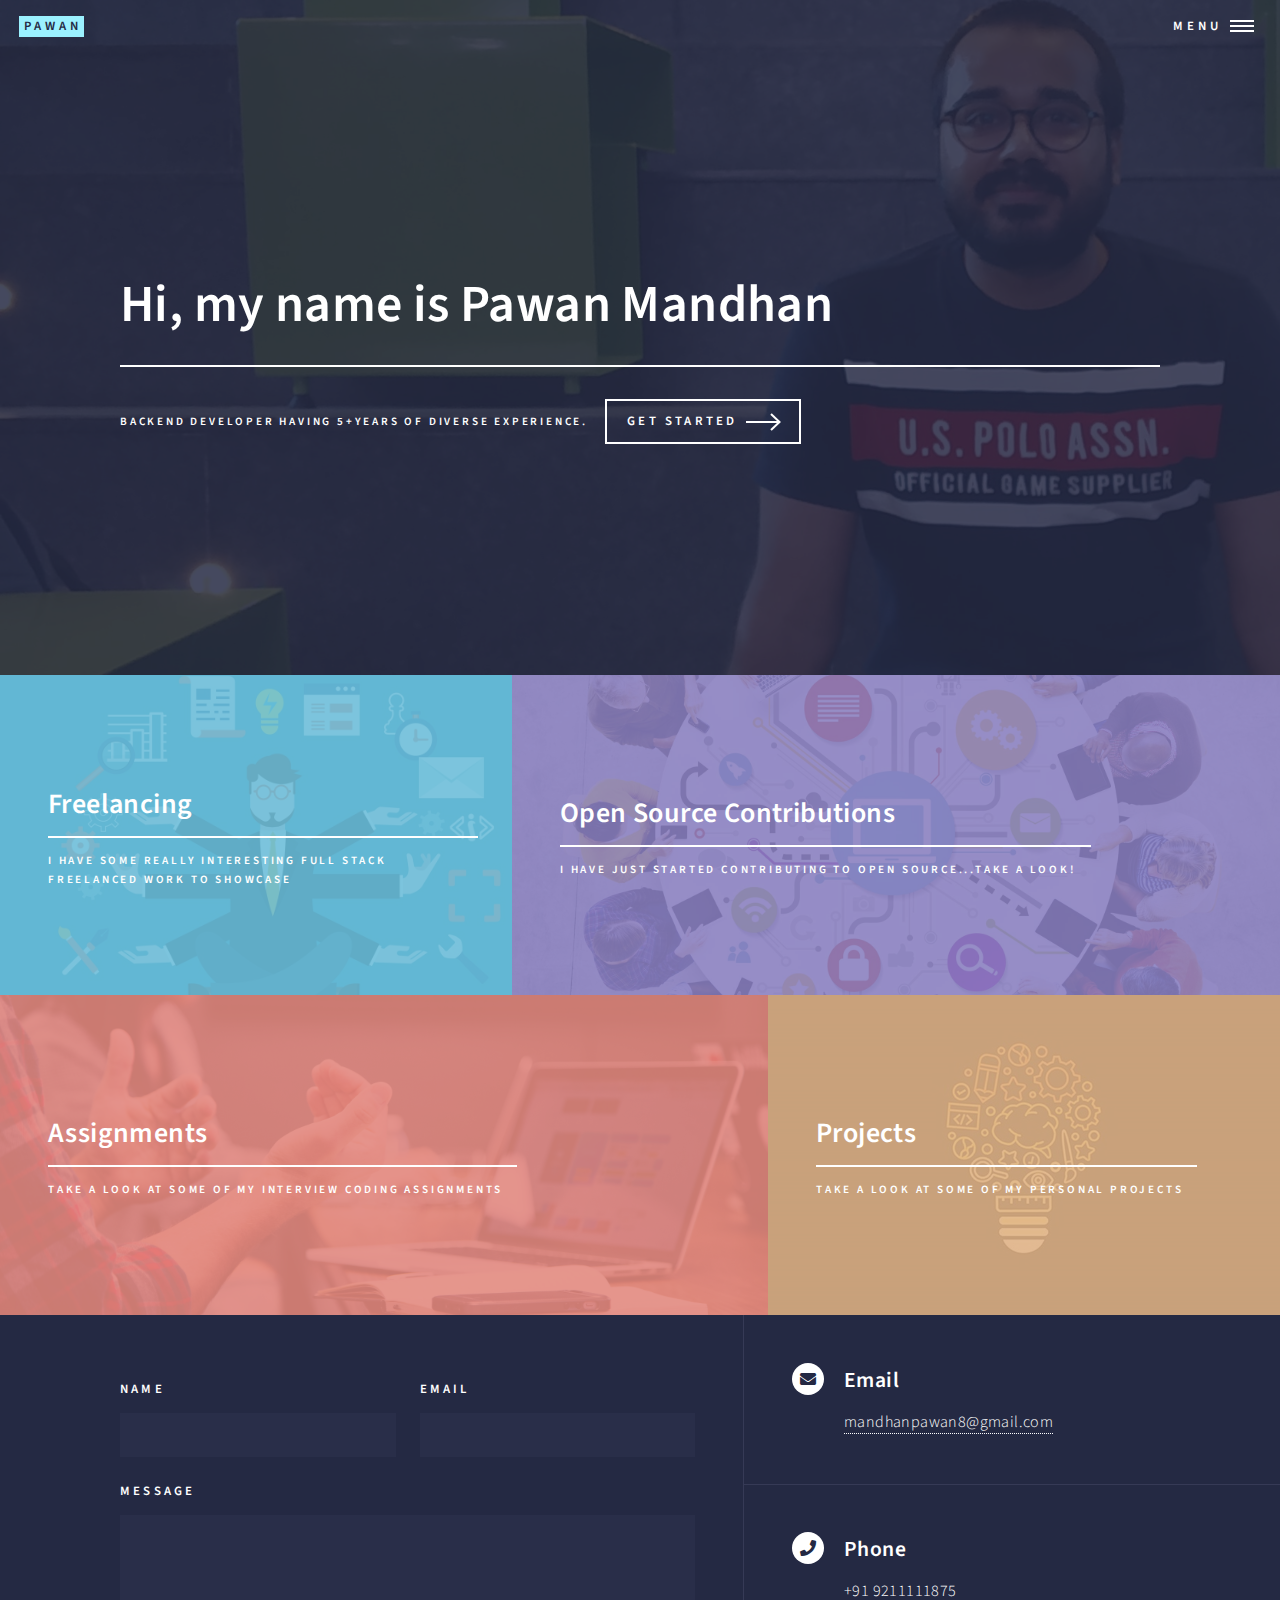
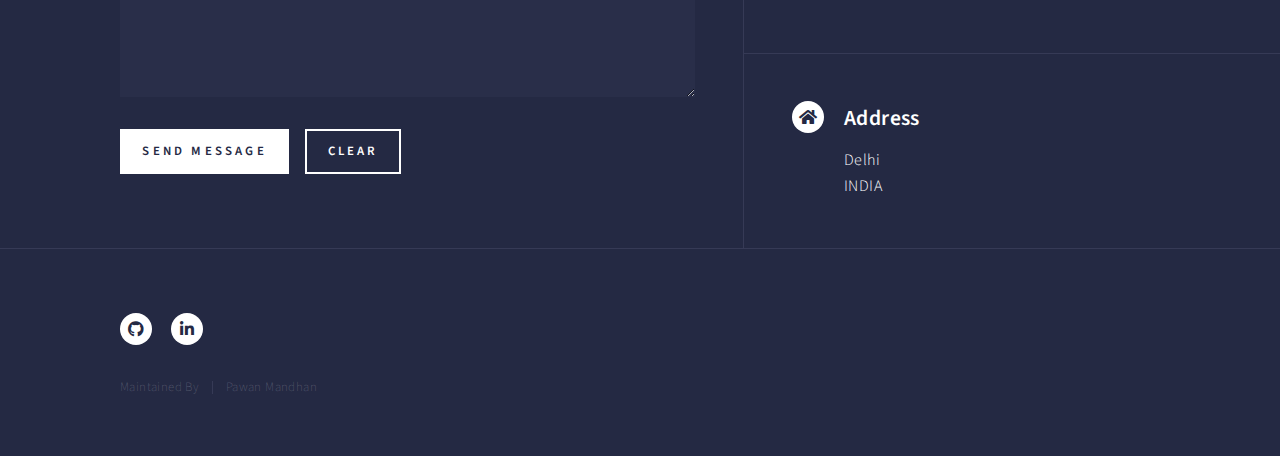
==== index.html @ ed35acb6 "first commit" ====
<!DOCTYPE HTML>
<!--
	Forty by HTML5 UP
	html5up.net | @ajlkn
	Free for personal and commercial use under the CCA 3.0 license (html5up.net/license)
-->
<html>
	<head>
		<title>Pawan Mandhan</title>
		<meta charset="utf-8" />
		<meta name="viewport" content="width=device-width, initial-scale=1, user-scalable=no" />
		<link rel="stylesheet" href="assets/css/main.css" />
		<noscript><link rel="stylesheet" href="assets/css/noscript.css" /></noscript>
	</head>
	<body class="is-preload">

		<!-- Wrapper -->
			<div id="wrapper">

				<!-- Header -->
					<header id="header" class="alt">
						<a href="index.html" class="logo"><strong>Pawan</strong>
						
						<nav>
							<a href="#menu">Menu</a>
						</nav>
					</header>

				<!-- Menu -->
					<nav id="menu">
						<ul class="links">
							<li><a href="index.html">Home</a></li>
							<li><a href="landing.html">Landing</a></li>
							<li><a href="generic.html">Generic</a></li>
							<li><a href="elements.html">Elements</a></li>
						</ul>
					</nav>

				<!-- Banner -->
					<section id="banner" class="major">
						<div class="inner">
							<header class="major">
								<h1>Hi, my name is Pawan Mandhan</h1>
							</header>
							<div class="content">
								<p>Backend developer having 5+years of diverse experience.</p>
								<ul class="actions">
									<li><a href="#one" class="button next scrolly">Get Started</a></li>
								</ul>
							</div>
						</div>
					</section>

				<!-- Main -->
					<div id="main">

						<!-- One -->
							<section id="one" class="tiles">
								<article>
									<span class="image">
										<img src="images/pic01.jpg" alt="" />
									</span>
									<header class="major">
										<h3><a href="freelancing.html" class="link">Freelancing</a></h3>
										<p>I have some really interesting full stack Freelanced work to showcase</p>
									</header>
								</article>
								<article>
									<span class="image">
										<img src="images/pic05.jpg" alt="" />
									</span>
									<header class="major">
										<h3><a href="contributions.html" class="link">Open Source Contributions</a></h3>
										<p>I have just started contributing to open source...Take a look!</p>
									</header>
								</article>
								<article>
									<span class="image">
										<img src="images/pic03.jpg" alt="" />
									</span>
									<header class="major">
										<h3><a href="landing.html" class="link">Assignments</a></h3>
										<p>Take a look at some of my interview coding assignments</p>
									</header>
								</article>
								<article>
									<span class="image">
										<img src="images/pic04.jpg" alt="" />
									</span>
									<header class="major">
										<h3><a href="landing.html" class="link">Projects</a></h3>
										<p>Take a look at some of my personal projects</p>
									</header>
								</article>
								
							</section>
					</div>

				<!-- Contact -->
					<section id="contact">
						<div class="inner">
							<section>
								<form method="post" action="#">
									<div class="fields">
										<div class="field half">
											<label for="name">Name</label>
											<input type="text" name="name" id="name" />
										</div>
										<div class="field half">
											<label for="email">Email</label>
											<input type="text" name="email" id="email" />
										</div>
										<div class="field">
											<label for="message">Message</label>
											<textarea name="message" id="message" rows="6"></textarea>
										</div>
									</div>
									<ul class="actions">
										<li><input type="submit" value="Send Message" class="primary" /></li>
										<li><input type="reset" value="Clear" /></li>
									</ul>
								</form>
							</section>
							<section class="split">
								<section>
									<div class="contact-method">
										<span class="icon solid alt fa-envelope"></span>
										<h3>Email</h3>
										<a href="#">mandhanpawan8@gmail.com</a>
									</div>
								</section>
								<section>
									<div class="contact-method">
										<span class="icon solid alt fa-phone"></span>
										<h3>Phone</h3>
										<span>+91 9211111875</span>
									</div>
								</section>
								<section>
									<div class="contact-method">
										<span class="icon solid alt fa-home"></span>
										<h3>Address</h3>
										<span>Delhi<br />
										INDIA</span>
									</div>
								</section>
							</section>
						</div>
					</section>

				<!-- Footer -->
					<footer id="footer">
						<div class="inner">
							<ul class="icons">
								<li><a href="https://github.com/pawanmandhan" class="icon brands alt fa-github"><span class="label">GitHub</span></a></li>
								<li><a href="https://www.linkedin.com/in/mandhanpawan7/" class="icon brands alt fa-linkedin-in"><span class="label">LinkedIn</span></a></li>
							</ul>
							<ul class="copyright">
								<li>Maintained By</li><li> Pawan Mandhan</li>
							</ul>
						</div>
					</footer>

			</div>

		<!-- Scripts -->
			<script src="assets/js/jquery.min.js"></script>
			<script src="assets/js/jquery.scrolly.min.js"></script>
			<script src="assets/js/jquery.scrollex.min.js"></script>
			<script src="assets/js/browser.min.js"></script>
			<script src="assets/js/breakpoints.min.js"></script>
			<script src="assets/js/util.js"></script>
			<script src="assets/js/main.js"></script>

	</body>
</html>
---- assets/css/main.css ----
@import url(fontawesome-all.min.css);
@import url("https://fonts.googleapis.com/css?family=Source+Sans+Pro:300,300italic,600,600italic");

/*
	Forty by HTML5 UP
	html5up.net | @ajlkn
	Free for personal and commercial use under the CCA 3.0 license (html5up.net/license)
*/

html, body, div, span, applet, object,
iframe, h1, h2, h3, h4, h5, h6, p, blockquote,
pre, a, abbr, acronym, address, big, cite,
code, del, dfn, em, img, ins, kbd, q, s, samp,
small, strike, strong, sub, sup, tt, var, b,
u, i, center, dl, dt, dd, ol, ul, li, fieldset,
form, label, legend, table, caption, tbody,
tfoot, thead, tr, th, td, article, aside,
canvas, details, embed, figure, figcaption,
footer, header, hgroup, menu, nav, output, ruby,
section, summary, time, mark, audio, video {
	margin: 0;
	padding: 0;
	border: 0;
	font-size: 100%;
	font: inherit;
	vertical-align: baseline;}

article, aside, details, figcaption, figure,
footer, header, hgroup, menu, nav, section {
	display: block;}

body {
	line-height: 1;
}

ol, ul {
	list-style: none;
}

blockquote, q {
	quotes: none;
}

	blockquote:before, blockquote:after, q:before, q:after {
		content: '';
		content: none;
	}

table {
	border-collapse: collapse;
	border-spacing: 0;
}

body {
	-webkit-text-size-adjust: none;
}

mark {
	background-color: transparent;
	color: inherit;
}

input::-moz-focus-inner {
	border: 0;
	padding: 0;
}

input, select, textarea {
	-moz-appearance: none;
	-webkit-appearance: none;
	-ms-appearance: none;
	appearance: none;
}

/* Basic */

	@-ms-viewport {
		width: device-width;
	}

	body {
		-ms-overflow-style: scrollbar;
	}

	@media screen and (max-width: 480px) {

		html, body {
			min-width: 320px;
		}

	}

	html {
		box-sizing: border-box;
	}

	*, *:before, *:after {
		box-sizing: inherit;
	}

	body {
		background: #242943;
	}

		body.is-preload *, body.is-preload *:before, body.is-preload *:after {
			-moz-animation: none !important;
			-webkit-animation: none !important;
			-ms-animation: none !important;
			animation: none !important;
			-moz-transition: none !important;
			-webkit-transition: none !important;
			-ms-transition: none !important;
			transition: none !important;
		}

/* Type */

	body, input, select, textarea {
		color: #ffffff;
		font-family: "Source Sans Pro", Helvetica, sans-serif;
		font-size: 17pt;
		font-weight: 300;
		letter-spacing: 0.025em;
		line-height: 1.65;
	}

		@media screen and (max-width: 1680px) {

			body, input, select, textarea {
				font-size: 14pt;
			}

		}

		@media screen and (max-width: 1280px) {

			body, input, select, textarea {
				font-size: 12pt;
			}

		}

		@media screen and (max-width: 360px) {

			body, input, select, textarea {
				font-size: 11pt;
			}

		}

	a {
		-moz-transition: color 0.2s ease-in-out, border-bottom-color 0.2s ease-in-out;
		-webkit-transition: color 0.2s ease-in-out, border-bottom-color 0.2s ease-in-out;
		-ms-transition: color 0.2s ease-in-out, border-bottom-color 0.2s ease-in-out;
		transition: color 0.2s ease-in-out, border-bottom-color 0.2s ease-in-out;
		border-bottom: dotted 1px;
		color: inherit;
		text-decoration: none;
	}

		a:hover {
			border-bottom-color: transparent;
			color: #9bf1ff !important;
		}

		a:active {
			color: #53e3fb !important;
		}

	strong, b {
		color: #ffffff;
		font-weight: 600;
	}

	em, i {
		font-style: italic;
	}

	p {
		margin: 0 0 2em 0;
	}

	h1, h2, h3, h4, h5, h6 {
		color: #ffffff;
		font-weight: 600;
		line-height: 1.65;
		margin: 0 0 1em 0;
	}

		h1 a, h2 a, h3 a, h4 a, h5 a, h6 a {
			color: inherit;
			border-bottom: 0;
		}

	h1 {
		font-size: 2.5em;
	}

	h2 {
		font-size: 1.75em;
	}

	h3 {
		font-size: 1.35em;
	}

	h4 {
		font-size: 1.1em;
	}

	h5 {
		font-size: 0.9em;
	}

	h6 {
		font-size: 0.7em;
	}

	@media screen and (max-width: 736px) {

		h1 {
			font-size: 2em;
		}

		h2 {
			font-size: 1.5em;
		}

		h3 {
			font-size: 1.25em;
		}

	}

	sub {
		font-size: 0.8em;
		position: relative;
		top: 0.5em;
	}

	sup {
		font-size: 0.8em;
		position: relative;
		top: -0.5em;
	}

	blockquote {
		border-left: solid 4px rgba(212, 212, 255, 0.1);
		font-style: italic;
		margin: 0 0 2em 0;
		padding: 0.5em 0 0.5em 2em;
	}

	code {
		background: rgba(212, 212, 255, 0.035);
		font-family: "Courier New", monospace;
		font-size: 0.9em;
		margin: 0 0.25em;
		padding: 0.25em 0.65em;
	}

	pre {
		-webkit-overflow-scrolling: touch;
		font-family: "Courier New", monospace;
		font-size: 0.9em;
		margin: 0 0 2em 0;
	}

		pre code {
			display: block;
			line-height: 1.75;
			padding: 1em 1.5em;
			overflow-x: auto;
		}

	hr {
		border: 0;
		border-bottom: solid 1px rgba(212, 212, 255, 0.1);
		margin: 2em 0;
	}

		hr.major {
			margin: 3em 0;
		}

	.align-left {
		text-align: left;
	}

	.align-center {
		text-align: center;
	}

	.align-right {
		text-align: right;
	}

/* Row */

	.row {
		display: flex;
		flex-wrap: wrap;
		box-sizing: border-box;
		align-items: stretch;
	}

		.row > * {
			box-sizing: border-box;
		}

		.row.gtr-uniform > * > :last-child {
			margin-bottom: 0;
		}

		.row.aln-left {
			justify-content: flex-start;
		}

		.row.aln-center {
			justify-content: center;
		}

		.row.aln-right {
			justify-content: flex-end;
		}

		.row.aln-top {
			align-items: flex-start;
		}

		.row.aln-middle {
			align-items: center;
		}

		.row.aln-bottom {
			align-items: flex-end;
		}

		.row > .imp {
			order: -1;
		}

		.row > .col-1 {
			width: 8.33333%;
		}

		.row > .off-1 {
			margin-left: 8.33333%;
		}

		.row > .col-2 {
			width: 16.66667%;
		}

		.row > .off-2 {
			margin-left: 16.66667%;
		}

		.row > .col-3 {
			width: 25%;
		}

		.row > .off-3 {
			margin-left: 25%;
		}

		.row > .col-4 {
			width: 33.33333%;
		}

		.row > .off-4 {
			margin-left: 33.33333%;
		}

		.row > .col-5 {
			width: 41.66667%;
		}

		.row > .off-5 {
			margin-left: 41.66667%;
		}

		.row > .col-6 {
			width: 50%;
		}

		.row > .off-6 {
			margin-left: 50%;
		}

		.row > .col-7 {
			width: 58.33333%;
		}

		.row > .off-7 {
			margin-left: 58.33333%;
		}

		.row > .col-8 {
			width: 66.66667%;
		}

		.row > .off-8 {
			margin-left: 66.66667%;
		}

		.row > .col-9 {
			width: 75%;
		}

		.row > .off-9 {
			margin-left: 75%;
		}

		.row > .col-10 {
			width: 83.33333%;
		}

		.row > .off-10 {
			margin-left: 83.33333%;
		}

		.row > .col-11 {
			width: 91.66667%;
		}

		.row > .off-11 {
			margin-left: 91.66667%;
		}

		.row > .col-12 {
			width: 100%;
		}

		.row > .off-12 {
			margin-left: 100%;
		}

		.row.gtr-0 {
			margin-top: 0;
			margin-left: 0em;
		}

			.row.gtr-0 > * {
				padding: 0 0 0 0em;
			}

			.row.gtr-0.gtr-uniform {
				margin-top: 0em;
			}

				.row.gtr-0.gtr-uniform > * {
					padding-top: 0em;
				}

		.row.gtr-25 {
			margin-top: 0;
			margin-left: -0.5em;
		}

			.row.gtr-25 > * {
				padding: 0 0 0 0.5em;
			}

			.row.gtr-25.gtr-uniform {
				margin-top: -0.5em;
			}

				.row.gtr-25.gtr-uniform > * {
					padding-top: 0.5em;
				}

		.row.gtr-50 {
			margin-top: 0;
			margin-left: -1em;
		}

			.row.gtr-50 > * {
				padding: 0 0 0 1em;
			}

			.row.gtr-50.gtr-uniform {
				margin-top: -1em;
			}

				.row.gtr-50.gtr-uniform > * {
					padding-top: 1em;
				}

		.row {
			margin-top: 0;
			margin-left: -2em;
		}

			.row > * {
				padding: 0 0 0 2em;
			}

			.row.gtr-uniform {
				margin-top: -2em;
			}

				.row.gtr-uniform > * {
					padding-top: 2em;
				}

		.row.gtr-150 {
			margin-top: 0;
			margin-left: -3em;
		}

			.row.gtr-150 > * {
				padding: 0 0 0 3em;
			}

			.row.gtr-150.gtr-uniform {
				margin-top: -3em;
			}

				.row.gtr-150.gtr-uniform > * {
					padding-top: 3em;
				}

		.row.gtr-200 {
			margin-top: 0;
			margin-left: -4em;
		}

			.row.gtr-200 > * {
				padding: 0 0 0 4em;
			}

			.row.gtr-200.gtr-uniform {
				margin-top: -4em;
			}

				.row.gtr-200.gtr-uniform > * {
					padding-top: 4em;
				}

		@media screen and (max-width: 1680px) {

			.row {
				display: flex;
				flex-wrap: wrap;
				box-sizing: border-box;
				align-items: stretch;
			}

				.row > * {
					box-sizing: border-box;
				}

				.row.gtr-uniform > * > :last-child {
					margin-bottom: 0;
				}

				.row.aln-left {
					justify-content: flex-start;
				}

				.row.aln-center {
					justify-content: center;
				}

				.row.aln-right {
					justify-content: flex-end;
				}

				.row.aln-top {
					align-items: flex-start;
				}

				.row.aln-middle {
					align-items: center;
				}

				.row.aln-bottom {
					align-items: flex-end;
				}

				.row > .imp-xlarge {
					order: -1;
				}

				.row > .col-1-xlarge {
					width: 8.33333%;
				}

				.row > .off-1-xlarge {
					margin-left: 8.33333%;
				}

				.row > .col-2-xlarge {
					width: 16.66667%;
				}

				.row > .off-2-xlarge {
					margin-left: 16.66667%;
				}

				.row > .col-3-xlarge {
					width: 25%;
				}

				.row > .off-3-xlarge {
					margin-left: 25%;
				}

				.row > .col-4-xlarge {
					width: 33.33333%;
				}

				.row > .off-4-xlarge {
					margin-left: 33.33333%;
				}

				.row > .col-5-xlarge {
					width: 41.66667%;
				}

				.row > .off-5-xlarge {
					margin-left: 41.66667%;
				}

				.row > .col-6-xlarge {
					width: 50%;
				}

				.row > .off-6-xlarge {
					margin-left: 50%;
				}

				.row > .col-7-xlarge {
					width: 58.33333%;
				}

				.row > .off-7-xlarge {
					margin-left: 58.33333%;
				}

				.row > .col-8-xlarge {
					width: 66.66667%;
				}

				.row > .off-8-xlarge {
					margin-left: 66.66667%;
				}

				.row > .col-9-xlarge {
					width: 75%;
				}

				.row > .off-9-xlarge {
					margin-left: 75%;
				}

				.row > .col-10-xlarge {
					width: 83.33333%;
				}

				.row > .off-10-xlarge {
					margin-left: 83.33333%;
				}

				.row > .col-11-xlarge {
					width: 91.66667%;
				}

				.row > .off-11-xlarge {
					margin-left: 91.66667%;
				}

				.row > .col-12-xlarge {
					width: 100%;
				}

				.row > .off-12-xlarge {
					margin-left: 100%;
				}

				.row.gtr-0 {
					margin-top: 0;
					margin-left: 0em;
				}

					.row.gtr-0 > * {
						padding: 0 0 0 0em;
					}

					.row.gtr-0.gtr-uniform {
						margin-top: 0em;
					}

						.row.gtr-0.gtr-uniform > * {
							padding-top: 0em;
						}

				.row.gtr-25 {
					margin-top: 0;
					margin-left: -0.5em;
				}

					.row.gtr-25 > * {
						padding: 0 0 0 0.5em;
					}

					.row.gtr-25.gtr-uniform {
						margin-top: -0.5em;
					}

						.row.gtr-25.gtr-uniform > * {
							padding-top: 0.5em;
						}

				.row.gtr-50 {
					margin-top: 0;
					margin-left: -1em;
				}

					.row.gtr-50 > * {
						padding: 0 0 0 1em;
					}

					.row.gtr-50.gtr-uniform {
						margin-top: -1em;
					}

						.row.gtr-50.gtr-uniform > * {
							padding-top: 1em;
						}

				.row {
					margin-top: 0;
					margin-left: -2em;
				}

					.row > * {
						padding: 0 0 0 2em;
					}

					.row.gtr-uniform {
						margin-top: -2em;
					}

						.row.gtr-uniform > * {
							padding-top: 2em;
						}

				.row.gtr-150 {
					margin-top: 0;
					margin-left: -3em;
				}

					.row.gtr-150 > * {
						padding: 0 0 0 3em;
					}

					.row.gtr-150.gtr-uniform {
						margin-top: -3em;
					}

						.row.gtr-150.gtr-uniform > * {
							padding-top: 3em;
						}

				.row.gtr-200 {
					margin-top: 0;
					margin-left: -4em;
				}

					.row.gtr-200 > * {
						padding: 0 0 0 4em;
					}

					.row.gtr-200.gtr-uniform {
						margin-top: -4em;
					}

						.row.gtr-200.gtr-uniform > * {
							padding-top: 4em;
						}

		}

		@media screen and (max-width: 1280px) {

			.row {
				display: flex;
				flex-wrap: wrap;
				box-sizing: border-box;
				align-items: stretch;
			}

				.row > * {
					box-sizing: border-box;
				}

				.row.gtr-uniform > * > :last-child {
					margin-bottom: 0;
				}

				.row.aln-left {
					justify-content: flex-start;
				}

				.row.aln-center {
					justify-content: center;
				}

				.row.aln-right {
					justify-content: flex-end;
				}

				.row.aln-top {
					align-items: flex-start;
				}

				.row.aln-middle {
					align-items: center;
				}

				.row.aln-bottom {
					align-items: flex-end;
				}

				.row > .imp-large {
					order: -1;
				}

				.row > .col-1-large {
					width: 8.33333%;
				}

				.row > .off-1-large {
					margin-left: 8.33333%;
				}

				.row > .col-2-large {
					width: 16.66667%;
				}

				.row > .off-2-large {
					margin-left: 16.66667%;
				}

				.row > .col-3-large {
					width: 25%;
				}

				.row > .off-3-large {
					margin-left: 25%;
				}

				.row > .col-4-large {
					width: 33.33333%;
				}

				.row > .off-4-large {
					margin-left: 33.33333%;
				}

				.row > .col-5-large {
					width: 41.66667%;
				}

				.row > .off-5-large {
					margin-left: 41.66667%;
				}

				.row > .col-6-large {
					width: 50%;
				}

				.row > .off-6-large {
					margin-left: 50%;
				}

				.row > .col-7-large {
					width: 58.33333%;
				}

				.row > .off-7-large {
					margin-left: 58.33333%;
				}

				.row > .col-8-large {
					width: 66.66667%;
				}

				.row > .off-8-large {
					margin-left: 66.66667%;
				}

				.row > .col-9-large {
					width: 75%;
				}

				.row > .off-9-large {
					margin-left: 75%;
				}

				.row > .col-10-large {
					width: 83.33333%;
				}

				.row > .off-10-large {
					margin-left: 83.33333%;
				}

				.row > .col-11-large {
					width: 91.66667%;
				}

				.row > .off-11-large {
					margin-left: 91.66667%;
				}

				.row > .col-12-large {
					width: 100%;
				}

				.row > .off-12-large {
					margin-left: 100%;
				}

				.row.gtr-0 {
					margin-top: 0;
					margin-left: 0em;
				}

					.row.gtr-0 > * {
						padding: 0 0 0 0em;
					}

					.row.gtr-0.gtr-uniform {
						margin-top: 0em;
					}

						.row.gtr-0.gtr-uniform > * {
							padding-top: 0em;
						}

				.row.gtr-25 {
					margin-top: 0;
					margin-left: -0.375em;
				}

					.row.gtr-25 > * {
						padding: 0 0 0 0.375em;
					}

					.row.gtr-25.gtr-uniform {
						margin-top: -0.375em;
					}

						.row.gtr-25.gtr-uniform > * {
							padding-top: 0.375em;
						}

				.row.gtr-50 {
					margin-top: 0;
					margin-left: -0.75em;
				}

					.row.gtr-50 > * {
						padding: 0 0 0 0.75em;
					}

					.row.gtr-50.gtr-uniform {
						margin-top: -0.75em;
					}

						.row.gtr-50.gtr-uniform > * {
							padding-top: 0.75em;
						}

				.row {
					margin-top: 0;
					margin-left: -1.5em;
				}

					.row > * {
						padding: 0 0 0 1.5em;
					}

					.row.gtr-uniform {
						margin-top: -1.5em;
					}

						.row.gtr-uniform > * {
							padding-top: 1.5em;
						}

				.row.gtr-150 {
					margin-top: 0;
					margin-left: -2.25em;
				}

					.row.gtr-150 > * {
						padding: 0 0 0 2.25em;
					}

					.row.gtr-150.gtr-uniform {
						margin-top: -2.25em;
					}

						.row.gtr-150.gtr-uniform > * {
							padding-top: 2.25em;
						}

				.row.gtr-200 {
					margin-top: 0;
					margin-left: -3em;
				}

					.row.gtr-200 > * {
						padding: 0 0 0 3em;
					}

					.row.gtr-200.gtr-uniform {
						margin-top: -3em;
					}

						.row.gtr-200.gtr-uniform > * {
							padding-top: 3em;
						}

		}

		@media screen and (max-width: 980px) {

			.row {
				display: flex;
				flex-wrap: wrap;
				box-sizing: border-box;
				align-items: stretch;
			}

				.row > * {
					box-sizing: border-box;
				}

				.row.gtr-uniform > * > :last-child {
					margin-bottom: 0;
				}

				.row.aln-left {
					justify-content: flex-start;
				}

				.row.aln-center {
					justify-content: center;
				}

				.row.aln-right {
					justify-content: flex-end;
				}

				.row.aln-top {
					align-items: flex-start;
				}

				.row.aln-middle {
					align-items: center;
				}

				.row.aln-bottom {
					align-items: flex-end;
				}

				.row > .imp-medium {
					order: -1;
				}

				.row > .col-1-medium {
					width: 8.33333%;
				}

				.row > .off-1-medium {
					margin-left: 8.33333%;
				}

				.row > .col-2-medium {
					width: 16.66667%;
				}

				.row > .off-2-medium {
					margin-left: 16.66667%;
				}

				.row > .col-3-medium {
					width: 25%;
				}

				.row > .off-3-medium {
					margin-left: 25%;
				}

				.row > .col-4-medium {
					width: 33.33333%;
				}

				.row > .off-4-medium {
					margin-left: 33.33333%;
				}

				.row > .col-5-medium {
					width: 41.66667%;
				}

				.row > .off-5-medium {
					margin-left: 41.66667%;
				}

				.row > .col-6-medium {
					width: 50%;
				}

				.row > .off-6-medium {
					margin-left: 50%;
				}

				.row > .col-7-medium {
					width: 58.33333%;
				}

				.row > .off-7-medium {
					margin-left: 58.33333%;
				}

				.row > .col-8-medium {
					width: 66.66667%;
				}

				.row > .off-8-medium {
					margin-left: 66.66667%;
				}

				.row > .col-9-medium {
					width: 75%;
				}

				.row > .off-9-medium {
					margin-left: 75%;
				}

				.row > .col-10-medium {
					width: 83.33333%;
				}

				.row > .off-10-medium {
					margin-left: 83.33333%;
				}

				.row > .col-11-medium {
					width: 91.66667%;
				}

				.row > .off-11-medium {
					margin-left: 91.66667%;
				}

				.row > .col-12-medium {
					width: 100%;
				}

				.row > .off-12-medium {
					margin-left: 100%;
				}

				.row.gtr-0 {
					margin-top: 0;
					margin-left: 0em;
				}

					.row.gtr-0 > * {
						padding: 0 0 0 0em;
					}

					.row.gtr-0.gtr-uniform {
						margin-top: 0em;
					}

						.row.gtr-0.gtr-uniform > * {
							padding-top: 0em;
						}

				.row.gtr-25 {
					margin-top: 0;
					margin-left: -0.375em;
				}

					.row.gtr-25 > * {
						padding: 0 0 0 0.375em;
					}

					.row.gtr-25.gtr-uniform {
						margin-top: -0.375em;
					}

						.row.gtr-25.gtr-uniform > * {
							padding-top: 0.375em;
						}

				.row.gtr-50 {
					margin-top: 0;
					margin-left: -0.75em;
				}

					.row.gtr-50 > * {
						padding: 0 0 0 0.75em;
					}

					.row.gtr-50.gtr-uniform {
						margin-top: -0.75em;
					}

						.row.gtr-50.gtr-uniform > * {
							padding-top: 0.75em;
						}

				.row {
					margin-top: 0;
					margin-left: -1.5em;
				}

					.row > * {
						padding: 0 0 0 1.5em;
					}

					.row.gtr-uniform {
						margin-top: -1.5em;
					}

						.row.gtr-uniform > * {
							padding-top: 1.5em;
						}

				.row.gtr-150 {
					margin-top: 0;
					margin-left: -2.25em;
				}

					.row.gtr-150 > * {
						padding: 0 0 0 2.25em;
					}

					.row.gtr-150.gtr-uniform {
						margin-top: -2.25em;
					}

						.row.gtr-150.gtr-uniform > * {
							padding-top: 2.25em;
						}

				.row.gtr-200 {
					margin-top: 0;
					margin-left: -3em;
				}

					.row.gtr-200 > * {
						padding: 0 0 0 3em;
					}

					.row.gtr-200.gtr-uniform {
						margin-top: -3em;
					}

						.row.gtr-200.gtr-uniform > * {
							padding-top: 3em;
						}

		}

		@media screen and (max-width: 736px) {

			.row {
				display: flex;
				flex-wrap: wrap;
				box-sizing: border-box;
				align-items: stretch;
			}

				.row > * {
					box-sizing: border-box;
				}

				.row.gtr-uniform > * > :last-child {
					margin-bottom: 0;
				}

				.row.aln-left {
					justify-content: flex-start;
				}

				.row.aln-center {
					justify-content: center;
				}

				.row.aln-right {
					justify-content: flex-end;
				}

				.row.aln-top {
					align-items: flex-start;
				}

				.row.aln-middle {
					align-items: center;
				}

				.row.aln-bottom {
					align-items: flex-end;
				}

				.row > .imp-small {
					order: -1;
				}

				.row > .col-1-small {
					width: 8.33333%;
				}

				.row > .off-1-small {
					margin-left: 8.33333%;
				}

				.row > .col-2-small {
					width: 16.66667%;
				}

				.row > .off-2-small {
					margin-left: 16.66667%;
				}

				.row > .col-3-small {
					width: 25%;
				}

				.row > .off-3-small {
					margin-left: 25%;
				}

				.row > .col-4-small {
					width: 33.33333%;
				}

				.row > .off-4-small {
					margin-left: 33.33333%;
				}

				.row > .col-5-small {
					width: 41.66667%;
				}

				.row > .off-5-small {
					margin-left: 41.66667%;
				}

				.row > .col-6-small {
					width: 50%;
				}

				.row > .off-6-small {
					margin-left: 50%;
				}

				.row > .col-7-small {
					width: 58.33333%;
				}

				.row > .off-7-small {
					margin-left: 58.33333%;
				}

				.row > .col-8-small {
					width: 66.66667%;
				}

				.row > .off-8-small {
					margin-left: 66.66667%;
				}

				.row > .col-9-small {
					width: 75%;
				}

				.row > .off-9-small {
					margin-left: 75%;
				}

				.row > .col-10-small {
					width: 83.33333%;
				}

				.row > .off-10-small {
					margin-left: 83.33333%;
				}

				.row > .col-11-small {
					width: 91.66667%;
				}

				.row > .off-11-small {
					margin-left: 91.66667%;
				}

				.row > .col-12-small {
					width: 100%;
				}

				.row > .off-12-small {
					margin-left: 100%;
				}

				.row.gtr-0 {
					margin-top: 0;
					margin-left: 0em;
				}

					.row.gtr-0 > * {
						padding: 0 0 0 0em;
					}

					.row.gtr-0.gtr-uniform {
						margin-top: 0em;
					}

						.row.gtr-0.gtr-uniform > * {
							padding-top: 0em;
						}

				.row.gtr-25 {
					margin-top: 0;
					margin-left: -0.3125em;
				}

					.row.gtr-25 > * {
						padding: 0 0 0 0.3125em;
					}

					.row.gtr-25.gtr-uniform {
						margin-top: -0.3125em;
					}

						.row.gtr-25.gtr-uniform > * {
							padding-top: 0.3125em;
						}

				.row.gtr-50 {
					margin-top: 0;
					margin-left: -0.625em;
				}

					.row.gtr-50 > * {
						padding: 0 0 0 0.625em;
					}

					.row.gtr-50.gtr-uniform {
						margin-top: -0.625em;
					}

						.row.gtr-50.gtr-uniform > * {
							padding-top: 0.625em;
						}

				.row {
					margin-top: 0;
					margin-left: -1.25em;
				}

					.row > * {
						padding: 0 0 0 1.25em;
					}

					.row.gtr-uniform {
						margin-top: -1.25em;
					}

						.row.gtr-uniform > * {
							padding-top: 1.25em;
						}

				.row.gtr-150 {
					margin-top: 0;
					margin-left: -1.875em;
				}

					.row.gtr-150 > * {
						padding: 0 0 0 1.875em;
					}

					.row.gtr-150.gtr-uniform {
						margin-top: -1.875em;
					}

						.row.gtr-150.gtr-uniform > * {
							padding-top: 1.875em;
						}

				.row.gtr-200 {
					margin-top: 0;
					margin-left: -2.5em;
				}

					.row.gtr-200 > * {
						padding: 0 0 0 2.5em;
					}

					.row.gtr-200.gtr-uniform {
						margin-top: -2.5em;
					}

						.row.gtr-200.gtr-uniform > * {
							padding-top: 2.5em;
						}

		}

		@media screen and (max-width: 480px) {

			.row {
				display: flex;
				flex-wrap: wrap;
				box-sizing: border-box;
				align-items: stretch;
			}

				.row > * {
					box-sizing: border-box;
				}

				.row.gtr-uniform > * > :last-child {
					margin-bottom: 0;
				}

				.row.aln-left {
					justify-content: flex-start;
				}

				.row.aln-center {
					justify-content: center;
				}

				.row.aln-right {
					justify-content: flex-end;
				}

				.row.aln-top {
					align-items: flex-start;
				}

				.row.aln-middle {
					align-items: center;
				}

				.row.aln-bottom {
					align-items: flex-end;
				}

				.row > .imp-xsmall {
					order: -1;
				}

				.row > .col-1-xsmall {
					width: 8.33333%;
				}

				.row > .off-1-xsmall {
					margin-left: 8.33333%;
				}

				.row > .col-2-xsmall {
					width: 16.66667%;
				}

				.row > .off-2-xsmall {
					margin-left: 16.66667%;
				}

				.row > .col-3-xsmall {
					width: 25%;
				}

				.row > .off-3-xsmall {
					margin-left: 25%;
				}

				.row > .col-4-xsmall {
					width: 33.33333%;
				}

				.row > .off-4-xsmall {
					margin-left: 33.33333%;
				}

				.row > .col-5-xsmall {
					width: 41.66667%;
				}

				.row > .off-5-xsmall {
					margin-left: 41.66667%;
				}

				.row > .col-6-xsmall {
					width: 50%;
				}

				.row > .off-6-xsmall {
					margin-left: 50%;
				}

				.row > .col-7-xsmall {
					width: 58.33333%;
				}

				.row > .off-7-xsmall {
					margin-left: 58.33333%;
				}

				.row > .col-8-xsmall {
					width: 66.66667%;
				}

				.row > .off-8-xsmall {
					margin-left: 66.66667%;
				}

				.row > .col-9-xsmall {
					width: 75%;
				}

				.row > .off-9-xsmall {
					margin-left: 75%;
				}

				.row > .col-10-xsmall {
					width: 83.33333%;
				}

				.row > .off-10-xsmall {
					margin-left: 83.33333%;
				}

				.row > .col-11-xsmall {
					width: 91.66667%;
				}

				.row > .off-11-xsmall {
					margin-left: 91.66667%;
				}

				.row > .col-12-xsmall {
					width: 100%;
				}

				.row > .off-12-xsmall {
					margin-left: 100%;
				}

				.row.gtr-0 {
					margin-top: 0;
					margin-left: 0em;
				}

					.row.gtr-0 > * {
						padding: 0 0 0 0em;
					}

					.row.gtr-0.gtr-uniform {
						margin-top: 0em;
					}

						.row.gtr-0.gtr-uniform > * {
							padding-top: 0em;
						}

				.row.gtr-25 {
					margin-top: 0;
					margin-left: -0.3125em;
				}

					.row.gtr-25 > * {
						padding: 0 0 0 0.3125em;
					}

					.row.gtr-25.gtr-uniform {
						margin-top: -0.3125em;
					}

						.row.gtr-25.gtr-uniform > * {
							padding-top: 0.3125em;
						}

				.row.gtr-50 {
					margin-top: 0;
					margin-left: -0.625em;
				}

					.row.gtr-50 > * {
						padding: 0 0 0 0.625em;
					}

					.row.gtr-50.gtr-uniform {
						margin-top: -0.625em;
					}

						.row.gtr-50.gtr-uniform > * {
							padding-top: 0.625em;
						}

				.row {
					margin-top: 0;
					margin-left: -1.25em;
				}

					.row > * {
						padding: 0 0 0 1.25em;
					}

					.row.gtr-uniform {
						margin-top: -1.25em;
					}

						.row.gtr-uniform > * {
							padding-top: 1.25em;
						}

				.row.gtr-150 {
					margin-top: 0;
					margin-left: -1.875em;
				}

					.row.gtr-150 > * {
						padding: 0 0 0 1.875em;
					}

					.row.gtr-150.gtr-uniform {
						margin-top: -1.875em;
					}

						.row.gtr-150.gtr-uniform > * {
							padding-top: 1.875em;
						}

				.row.gtr-200 {
					margin-top: 0;
					margin-left: -2.5em;
				}

					.row.gtr-200 > * {
						padding: 0 0 0 2.5em;
					}

					.row.gtr-200.gtr-uniform {
						margin-top: -2.5em;
					}

						.row.gtr-200.gtr-uniform > * {
							padding-top: 2.5em;
						}

		}

/* Section/Article */

	section.special, article.special {
		text-align: center;
	}

	header.major {
		width: -moz-max-content;
		width: -webkit-max-content;
		width: -ms-max-content;
		width: max-content;
		margin-bottom: 2em;
	}

		header.major > :first-child {
			margin-bottom: 0;
			width: calc(100% + 0.5em);
		}

			header.major > :first-child:after {
				content: '';
				background-color: #ffffff;
				display: block;
				height: 2px;
				margin: 0.325em 0 0.5em 0;
				width: 100%;
			}

		header.major > p {
			font-size: 0.7em;
			font-weight: 600;
			letter-spacing: 0.25em;
			margin-bottom: 0;
			text-transform: uppercase;
		}

		body.is-ie header.major > :first-child:after {
			max-width: 9em;
		}

		body.is-ie header.major > h1:after {
			max-width: 100% !important;
		}

	@media screen and (max-width: 736px) {

		header.major > p br {
			display: none;
		}

	}

/* Form */

	form {
		margin: 0 0 2em 0;
	}

		form > :last-child {
			margin-bottom: 0;
		}

		form > .fields {
			display: -moz-flex;
			display: -webkit-flex;
			display: -ms-flex;
			display: flex;
			-moz-flex-wrap: wrap;
			-webkit-flex-wrap: wrap;
			-ms-flex-wrap: wrap;
			flex-wrap: wrap;
			width: calc(100% + 3em);
			margin: -1.5em 0 2em -1.5em;
		}

			form > .fields > .field {
				-moz-flex-grow: 0;
				-webkit-flex-grow: 0;
				-ms-flex-grow: 0;
				flex-grow: 0;
				-moz-flex-shrink: 0;
				-webkit-flex-shrink: 0;
				-ms-flex-shrink: 0;
				flex-shrink: 0;
				padding: 1.5em 0 0 1.5em;
				width: calc(100% - 1.5em);
			}

				form > .fields > .field.half {
					width: calc(50% - 0.75em);
				}

				form > .fields > .field.third {
					width: calc(100%/3 - 0.5em);
				}

				form > .fields > .field.quarter {
					width: calc(25% - 0.375em);
				}

		@media screen and (max-width: 480px) {

			form > .fields {
				width: calc(100% + 3em);
				margin: -1.5em 0 2em -1.5em;
			}

				form > .fields > .field {
					padding: 1.5em 0 0 1.5em;
					width: calc(100% - 1.5em);
				}

					form > .fields > .field.half {
						width: calc(100% - 1.5em);
					}

					form > .fields > .field.third {
						width: calc(100% - 1.5em);
					}

					form > .fields > .field.quarter {
						width: calc(100% - 1.5em);
					}

		}

	label {
		color: #ffffff;
		display: block;
		font-size: 0.8em;
		font-weight: 600;
		letter-spacing: 0.25em;
		margin: 0 0 1em 0;
		text-transform: uppercase;
	}

	input[type="text"],
	input[type="password"],
	input[type="email"],
	input[type="tel"],
	input[type="search"],
	input[type="url"],
	select,
	textarea {
		-moz-appearance: none;
		-webkit-appearance: none;
		-ms-appearance: none;
		appearance: none;
		background: rgba(212, 212, 255, 0.035);
		border: none;
		border-radius: 0;
		color: inherit;
		display: block;
		outline: 0;
		padding: 0 1em;
		text-decoration: none;
		width: 100%;
	}

		input[type="text"]:invalid,
		input[type="password"]:invalid,
		input[type="email"]:invalid,
		input[type="tel"]:invalid,
		input[type="search"]:invalid,
		input[type="url"]:invalid,
		select:invalid,
		textarea:invalid {
			box-shadow: none;
		}

		input[type="text"]:focus,
		input[type="password"]:focus,
		input[type="email"]:focus,
		input[type="tel"]:focus,
		input[type="search"]:focus,
		input[type="url"]:focus,
		select:focus,
		textarea:focus {
			border-color: #9bf1ff;
			box-shadow: 0 0 0 2px #9bf1ff;
		}

	select {
		background-image: url("data:image/svg+xml;charset=utf8,%3Csvg xmlns='http://www.w3.org/2000/svg' width='40' height='40' preserveAspectRatio='none' viewBox='0 0 40 40'%3E%3Cpath d='M9.4,12.3l10.4,10.4l10.4-10.4c0.2-0.2,0.5-0.4,0.9-0.4c0.3,0,0.6,0.1,0.9,0.4l3.3,3.3c0.2,0.2,0.4,0.5,0.4,0.9 c0,0.4-0.1,0.6-0.4,0.9L20.7,31.9c-0.2,0.2-0.5,0.4-0.9,0.4c-0.3,0-0.6-0.1-0.9-0.4L4.3,17.3c-0.2-0.2-0.4-0.5-0.4-0.9 c0-0.4,0.1-0.6,0.4-0.9l3.3-3.3c0.2-0.2,0.5-0.4,0.9-0.4S9.1,12.1,9.4,12.3z' fill='rgba(212, 212, 255, 0.1)' /%3E%3C/svg%3E");
		background-size: 1.25rem;
		background-repeat: no-repeat;
		background-position: calc(100% - 1rem) center;
		height: 2.75em;
		padding-right: 2.75em;
		text-overflow: ellipsis;
	}

		select option {
			color: #ffffff;
			background: #242943;
		}

		select:focus::-ms-value {
			background-color: transparent;
		}

		select::-ms-expand {
			display: none;
		}

	input[type="text"],
	input[type="password"],
	input[type="email"],
	input[type="tel"],
	input[type="search"],
	input[type="url"],
	select {
		height: 2.75em;
	}

	textarea {
		padding: 0.75em 1em;
	}

	input[type="checkbox"],
	input[type="radio"] {
		-moz-appearance: none;
		-webkit-appearance: none;
		-ms-appearance: none;
		appearance: none;
		display: block;
		float: left;
		margin-right: -2em;
		opacity: 0;
		width: 1em;
		z-index: -1;
	}

		input[type="checkbox"] + label,
		input[type="radio"] + label {
			text-decoration: none;
			color: #ffffff;
			cursor: pointer;
			display: inline-block;
			font-weight: 300;
			padding-left: 2.65em;
			padding-right: 0.75em;
			position: relative;
		}

			input[type="checkbox"] + label:before,
			input[type="radio"] + label:before {
				-moz-osx-font-smoothing: grayscale;
				-webkit-font-smoothing: antialiased;
				display: inline-block;
				font-style: normal;
				font-variant: normal;
				text-rendering: auto;
				line-height: 1;
				text-transform: none !important;
				font-family: 'Font Awesome 5 Free';
				font-weight: 900;
			}

			input[type="checkbox"] + label:before,
			input[type="radio"] + label:before {
				background: rgba(212, 212, 255, 0.035);
				content: '';
				display: inline-block;
				font-size: 0.8em;
				height: 2.0625em;
				left: 0;
				letter-spacing: 0;
				line-height: 2.0625em;
				position: absolute;
				text-align: center;
				top: 0;
				width: 2.0625em;
			}

		input[type="checkbox"]:checked + label:before,
		input[type="radio"]:checked + label:before {
			background: #ffffff;
			border-color: #9bf1ff;
			content: '\f00c';
			color: #242943;
		}

		input[type="checkbox"]:focus + label:before,
		input[type="radio"]:focus + label:before {
			box-shadow: 0 0 0 2px #9bf1ff;
		}

	input[type="radio"] + label:before {
		border-radius: 100%;
	}

	::-webkit-input-placeholder {
		color: rgba(244, 244, 255, 0.2) !important;
		opacity: 1.0;
	}

	:-moz-placeholder {
		color: rgba(244, 244, 255, 0.2) !important;
		opacity: 1.0;
	}

	::-moz-placeholder {
		color: rgba(244, 244, 255, 0.2) !important;
		opacity: 1.0;
	}

	:-ms-input-placeholder {
		color: rgba(244, 244, 255, 0.2) !important;
		opacity: 1.0;
	}

/* Box */

	.box {
		border: solid 1px rgba(212, 212, 255, 0.1);
		margin-bottom: 2em;
		padding: 1.5em;
	}

		.box > :last-child,
		.box > :last-child > :last-child,
		.box > :last-child > :last-child > :last-child {
			margin-bottom: 0;
		}

		.box.alt {
			border: 0;
			border-radius: 0;
			padding: 0;
		}

/* Icon */

	.icon {
		text-decoration: none;
		border-bottom: none;
		position: relative;
	}

		.icon:before {
			-moz-osx-font-smoothing: grayscale;
			-webkit-font-smoothing: antialiased;
			display: inline-block;
			font-style: normal;
			font-variant: normal;
			text-rendering: auto;
			line-height: 1;
			text-transform: none !important;
			font-family: 'Font Awesome 5 Free';
			font-weight: 400;
		}

		.icon > .label {
			display: none;
		}

		.icon:before {
			line-height: inherit;
		}

		.icon.solid:before {
			font-weight: 900;
		}

		.icon.brands:before {
			font-family: 'Font Awesome 5 Brands';
		}

		.icon.alt:before {
			background-color: #ffffff;
			border-radius: 100%;
			color: #242943;
			display: inline-block;
			height: 2em;
			line-height: 2em;
			text-align: center;
			width: 2em;
		}

	a.icon.alt:before {
		-moz-transition: background-color 0.2s ease-in-out;
		-webkit-transition: background-color 0.2s ease-in-out;
		-ms-transition: background-color 0.2s ease-in-out;
		transition: background-color 0.2s ease-in-out;
	}

	a.icon.alt:hover:before {
		background-color: #6fc3df;
	}

	a.icon.alt:active:before {
		background-color: #37a6cb;
	}

/* Image */

	.image {
		border: 0;
		display: inline-block;
		position: relative;
	}

		.image img {
			display: block;
		}

		.image.left, .image.right {
			max-width: 30%;
		}

			.image.left img, .image.right img {
				width: 100%;
			}

		.image.left {
			float: left;
			margin: 0 1.5em 1.25em 0;
			top: 0.25em;
		}

		.image.right {
			float: right;
			margin: 0 0 1.25em 1.5em;
			top: 0.25em;
		}

		.image.fit {
			display: block;
			margin: 0 0 2em 0;
			width: 100%;
		}

			.image.fit img {
				width: 100%;
			}

		.image.main {
			display: block;
			margin: 2.5em 0;
			width: 100%;
		}

			.image.main img {
				width: 100%;
			}

			@media screen and (max-width: 736px) {

				.image.main {
					margin: 1.5em 0;
				}

			}

/* List */

	ol {
		list-style: decimal;
		margin: 0 0 2em 0;
		padding-left: 1.25em;
	}

		ol li {
			padding-left: 0.25em;
		}

	ul {
		list-style: disc;
		margin: 0 0 2em 0;
		padding-left: 1em;
	}

		ul li {
			padding-left: 0.5em;
		}

		ul.alt {
			list-style: none;
			padding-left: 0;
		}

			ul.alt li {
				border-top: solid 1px rgba(212, 212, 255, 0.1);
				padding: 0.5em 0;
			}

				ul.alt li:first-child {
					border-top: 0;
					padding-top: 0;
				}

	dl {
		margin: 0 0 2em 0;
	}

		dl dt {
			display: block;
			font-weight: 600;
			margin: 0 0 1em 0;
		}

		dl dd {
			margin-left: 2em;
		}

/* Actions */

	ul.actions {
		display: -moz-flex;
		display: -webkit-flex;
		display: -ms-flex;
		display: flex;
		cursor: default;
		list-style: none;
		margin-left: -1em;
		padding-left: 0;
	}

		ul.actions li {
			padding: 0 0 0 1em;
			vertical-align: middle;
		}

		ul.actions.special {
			-moz-justify-content: center;
			-webkit-justify-content: center;
			-ms-justify-content: center;
			justify-content: center;
			width: 100%;
			margin-left: 0;
		}

			ul.actions.special li:first-child {
				padding-left: 0;
			}

		ul.actions.stacked {
			-moz-flex-direction: column;
			-webkit-flex-direction: column;
			-ms-flex-direction: column;
			flex-direction: column;
			margin-left: 0;
		}

			ul.actions.stacked li {
				padding: 1.3em 0 0 0;
			}

				ul.actions.stacked li:first-child {
					padding-top: 0;
				}

		ul.actions.fit {
			width: calc(100% + 1em);
		}

			ul.actions.fit li {
				-moz-flex-grow: 1;
				-webkit-flex-grow: 1;
				-ms-flex-grow: 1;
				flex-grow: 1;
				-moz-flex-shrink: 1;
				-webkit-flex-shrink: 1;
				-ms-flex-shrink: 1;
				flex-shrink: 1;
				width: 100%;
			}

				ul.actions.fit li > * {
					width: 100%;
				}

			ul.actions.fit.stacked {
				width: 100%;
			}

/* Icons */

	ul.icons {
		cursor: default;
		list-style: none;
		padding-left: 0;
	}

		ul.icons li {
			display: inline-block;
			padding: 0 1em 0 0;
		}

			ul.icons li:last-child {
				padding-right: 0;
			}

		@media screen and (max-width: 736px) {

			ul.icons li {
				padding: 0 0.75em 0 0;
			}

		}

/* Pagination */

	ul.pagination {
		cursor: default;
		list-style: none;
		padding-left: 0;
	}

		ul.pagination li {
			display: inline-block;
			padding-left: 0;
			vertical-align: middle;
		}

			ul.pagination li > .page {
				-moz-transition: background-color 0.2s ease-in-out, color 0.2s ease-in-out;
				-webkit-transition: background-color 0.2s ease-in-out, color 0.2s ease-in-out;
				-ms-transition: background-color 0.2s ease-in-out, color 0.2s ease-in-out;
				transition: background-color 0.2s ease-in-out, color 0.2s ease-in-out;
				border-bottom: 0;
				display: inline-block;
				font-size: 0.8em;
				font-weight: 600;
				height: 1.5em;
				line-height: 1.5em;
				margin: 0 0.125em;
				min-width: 1.5em;
				padding: 0 0.5em;
				text-align: center;
			}

				ul.pagination li > .page.active {
					background-color: #ffffff;
					color: #242943;
				}

					ul.pagination li > .page.active:hover {
						background-color: #9bf1ff;
						color: #242943 !important;
					}

					ul.pagination li > .page.active:active {
						background-color: #53e3fb;
					}

			ul.pagination li:first-child {
				padding-right: 0.75em;
			}

			ul.pagination li:last-child {
				padding-left: 0.75em;
			}

		@media screen and (max-width: 480px) {

			ul.pagination li:nth-child(n+2):nth-last-child(n+2) {
				display: none;
			}

			ul.pagination li:first-child {
				padding-right: 0;
			}

		}

/* Table */

	.table-wrapper {
		-webkit-overflow-scrolling: touch;
		overflow-x: auto;
	}

	table {
		margin: 0 0 2em 0;
		width: 100%;
	}

		table tbody tr {
			border: solid 1px rgba(212, 212, 255, 0.1);
			border-left: 0;
			border-right: 0;
		}

			table tbody tr:nth-child(2n + 1) {
				background-color: rgba(212, 212, 255, 0.035);
			}

		table td {
			padding: 0.75em 0.75em;
		}

		table th {
			color: #ffffff;
			font-size: 0.9em;
			font-weight: 600;
			padding: 0 0.75em 0.75em 0.75em;
			text-align: left;
		}

		table thead {
			border-bottom: solid 2px rgba(212, 212, 255, 0.1);
		}

		table tfoot {
			border-top: solid 2px rgba(212, 212, 255, 0.1);
		}

		table.alt {
			border-collapse: separate;
		}

			table.alt tbody tr td {
				border: solid 1px rgba(212, 212, 255, 0.1);
				border-left-width: 0;
				border-top-width: 0;
			}

				table.alt tbody tr td:first-child {
					border-left-width: 1px;
				}

			table.alt tbody tr:first-child td {
				border-top-width: 1px;
			}

			table.alt thead {
				border-bottom: 0;
			}

			table.alt tfoot {
				border-top: 0;
			}

/* Button */

	input[type="submit"],
	input[type="reset"],
	input[type="button"],
	button,
	.button {
		-moz-appearance: none;
		-webkit-appearance: none;
		-ms-appearance: none;
		appearance: none;
		-moz-transition: background-color 0.2s ease-in-out, box-shadow 0.2s ease-in-out, color 0.2s ease-in-out;
		-webkit-transition: background-color 0.2s ease-in-out, box-shadow 0.2s ease-in-out, color 0.2s ease-in-out;
		-ms-transition: background-color 0.2s ease-in-out, box-shadow 0.2s ease-in-out, color 0.2s ease-in-out;
		transition: background-color 0.2s ease-in-out, box-shadow 0.2s ease-in-out, color 0.2s ease-in-out;
		background-color: transparent;
		border: 0;
		border-radius: 0;
		box-shadow: inset 0 0 0 2px #ffffff;
		color: #ffffff;
		cursor: pointer;
		display: inline-block;
		font-size: 0.8em;
		font-weight: 600;
		height: 3.5em;
		letter-spacing: 0.25em;
		line-height: 3.5em;
		padding: 0 1.75em;
		text-align: center;
		text-decoration: none;
		text-transform: uppercase;
		white-space: nowrap;
	}

		input[type="submit"]:hover, input[type="submit"]:active,
		input[type="reset"]:hover,
		input[type="reset"]:active,
		input[type="button"]:hover,
		input[type="button"]:active,
		button:hover,
		button:active,
		.button:hover,
		.button:active {
			box-shadow: inset 0 0 0 2px #9bf1ff;
			color: #9bf1ff;
		}

		input[type="submit"]:active,
		input[type="reset"]:active,
		input[type="button"]:active,
		button:active,
		.button:active {
			background-color: rgba(155, 241, 255, 0.1);
			box-shadow: inset 0 0 0 2px #53e3fb;
			color: #53e3fb;
		}

		input[type="submit"].icon:before,
		input[type="reset"].icon:before,
		input[type="button"].icon:before,
		button.icon:before,
		.button.icon:before {
			margin-right: 0.5em;
		}

		input[type="submit"].fit,
		input[type="reset"].fit,
		input[type="button"].fit,
		button.fit,
		.button.fit {
			width: 100%;
		}

		input[type="submit"].small,
		input[type="reset"].small,
		input[type="button"].small,
		button.small,
		.button.small {
			font-size: 0.6em;
		}

		input[type="submit"].large,
		input[type="reset"].large,
		input[type="button"].large,
		button.large,
		.button.large {
			font-size: 1.25em;
			height: 3em;
			line-height: 3em;
		}

		input[type="submit"].next,
		input[type="reset"].next,
		input[type="button"].next,
		button.next,
		.button.next {
			padding-right: 4.5em;
			position: relative;
		}

			input[type="submit"].next:before, input[type="submit"].next:after,
			input[type="reset"].next:before,
			input[type="reset"].next:after,
			input[type="button"].next:before,
			input[type="button"].next:after,
			button.next:before,
			button.next:after,
			.button.next:before,
			.button.next:after {
				-moz-transition: opacity 0.2s ease-in-out;
				-webkit-transition: opacity 0.2s ease-in-out;
				-ms-transition: opacity 0.2s ease-in-out;
				transition: opacity 0.2s ease-in-out;
				background-position: center right;
				background-repeat: no-repeat;
				background-size: 36px 24px;
				content: '';
				display: block;
				height: 100%;
				position: absolute;
				right: 1.5em;
				top: 0;
				vertical-align: middle;
				width: 36px;
			}

			input[type="submit"].next:before,
			input[type="reset"].next:before,
			input[type="button"].next:before,
			button.next:before,
			.button.next:before {
				background-image: url("data:image/svg+xml;charset=utf8,%3Csvg xmlns='http://www.w3.org/2000/svg' xmlns:xlink='http://www.w3.org/1999/xlink' width='36px' height='24px' viewBox='0 0 36 24' zoomAndPan='disable'%3E%3Cstyle%3Eline %7B stroke: %23ffffff%3B stroke-width: 2px%3B %7D%3C/style%3E%3Cline x1='0' y1='12' x2='34' y2='12' /%3E%3Cline x1='25' y1='4' x2='34' y2='12.5' /%3E%3Cline x1='25' y1='20' x2='34' y2='11.5' /%3E%3C/svg%3E");
			}

			input[type="submit"].next:after,
			input[type="reset"].next:after,
			input[type="button"].next:after,
			button.next:after,
			.button.next:after {
				background-image: url("data:image/svg+xml;charset=utf8,%3Csvg xmlns='http://www.w3.org/2000/svg' xmlns:xlink='http://www.w3.org/1999/xlink' width='36px' height='24px' viewBox='0 0 36 24' zoomAndPan='disable'%3E%3Cstyle%3Eline %7B stroke: %239bf1ff%3B stroke-width: 2px%3B %7D%3C/style%3E%3Cline x1='0' y1='12' x2='34' y2='12' /%3E%3Cline x1='25' y1='4' x2='34' y2='12.5' /%3E%3Cline x1='25' y1='20' x2='34' y2='11.5' /%3E%3C/svg%3E");
				opacity: 0;
				z-index: 1;
			}

			input[type="submit"].next:hover:after, input[type="submit"].next:active:after,
			input[type="reset"].next:hover:after,
			input[type="reset"].next:active:after,
			input[type="button"].next:hover:after,
			input[type="button"].next:active:after,
			button.next:hover:after,
			button.next:active:after,
			.button.next:hover:after,
			.button.next:active:after {
				opacity: 1;
			}

			@media screen and (max-width: 1280px) {

				input[type="submit"].next,
				input[type="reset"].next,
				input[type="button"].next,
				button.next,
				.button.next {
					padding-right: 5em;
				}

			}

		input[type="submit"].primary,
		input[type="reset"].primary,
		input[type="button"].primary,
		button.primary,
		.button.primary {
			background-color: #ffffff;
			box-shadow: none;
			color: #242943;
		}

			input[type="submit"].primary:hover, input[type="submit"].primary:active,
			input[type="reset"].primary:hover,
			input[type="reset"].primary:active,
			input[type="button"].primary:hover,
			input[type="button"].primary:active,
			button.primary:hover,
			button.primary:active,
			.button.primary:hover,
			.button.primary:active {
				background-color: #9bf1ff;
				color: #242943 !important;
			}

			input[type="submit"].primary:active,
			input[type="reset"].primary:active,
			input[type="button"].primary:active,
			button.primary:active,
			.button.primary:active {
				background-color: #53e3fb;
			}

		input[type="submit"].disabled, input[type="submit"]:disabled,
		input[type="reset"].disabled,
		input[type="reset"]:disabled,
		input[type="button"].disabled,
		input[type="button"]:disabled,
		button.disabled,
		button:disabled,
		.button.disabled,
		.button:disabled {
			pointer-events: none;
			cursor: default;
			opacity: 0.25;
		}

/* Tiles */

	.tiles {
		display: -moz-flex;
		display: -webkit-flex;
		display: -ms-flex;
		display: flex;
		-moz-flex-wrap: wrap;
		-webkit-flex-wrap: wrap;
		-ms-flex-wrap: wrap;
		flex-wrap: wrap;
		border-top: 0 !important;
	}

		.tiles + * {
			border-top: 0 !important;
		}

		.tiles article {
			-moz-align-items: center;
			-webkit-align-items: center;
			-ms-align-items: center;
			align-items: center;
			display: -moz-flex;
			display: -webkit-flex;
			display: -ms-flex;
			display: flex;
			-moz-transition: -moz-transform 0.25s ease, opacity 0.25s ease, -moz-filter 1s ease, -webkit-filter 1s ease;
			-webkit-transition: -webkit-transform 0.25s ease, opacity 0.25s ease, -webkit-filter 1s ease, -webkit-filter 1s ease;
			-ms-transition: -ms-transform 0.25s ease, opacity 0.25s ease, -ms-filter 1s ease, -webkit-filter 1s ease;
			transition: transform 0.25s ease, opacity 0.25s ease, filter 1s ease, -webkit-filter 1s ease;
			padding: 4em 4em 2em 4em ;
			background-position: center;
			background-repeat: no-repeat;
			background-size: cover;
			cursor: default;
			height: 40vh;
			max-height: 40em;
			min-height: 23em;
			overflow: hidden;
			position: relative;
			width: 40%;
		}

			.tiles article .image {
				display: none;
			}

			.tiles article header {
				position: relative;
				z-index: 3;
			}

			.tiles article h3 {
				font-size: 1.75em;
			}

				.tiles article h3 a:hover {
					color: inherit !important;
				}

			.tiles article .link.primary {
				border: 0;
				height: 100%;
				left: 0;
				position: absolute;
				top: 0;
				width: 100%;
				z-index: 4;
			}

			.tiles article:before {
				-moz-transition: opacity 0.5s ease;
				-webkit-transition: opacity 0.5s ease;
				-ms-transition: opacity 0.5s ease;
				transition: opacity 0.5s ease;
				bottom: 0;
				content: '';
				display: block;
				height: 100%;
				left: 0;
				opacity: 0.85;
				position: absolute;
				width: 100%;
				z-index: 2;
			}

			.tiles article:after {
				background-color: rgba(36, 41, 67, 0.25);
				content: '';
				display: block;
				height: 100%;
				left: 0;
				position: absolute;
				top: 0;
				width: 100%;
				z-index: 1;
			}

			.tiles article:hover:before {
				opacity: 0;
			}

			.tiles article.is-transitioning {
				-moz-transform: scale(0.95);
				-webkit-transform: scale(0.95);
				-ms-transform: scale(0.95);
				transform: scale(0.95);
				-moz-filter: blur(0.5em);
				-webkit-filter: blur(0.5em);
				-ms-filter: blur(0.5em);
				filter: blur(0.5em);
				opacity: 0;
			}

			.tiles article:nth-child(4n - 1), .tiles article:nth-child(4n - 2) {
				width: 60%;
			}

			.tiles article:nth-child(6n - 5):before {
				background-color: #6fc3df;
			}

			.tiles article:nth-child(6n - 4):before {
				background-color: #8d82c4;
			}

			.tiles article:nth-child(6n - 3):before {
				background-color: #ec8d81;
			}

			.tiles article:nth-child(6n - 2):before {
				background-color: #e7b788;
			}

			.tiles article:nth-child(6n - 1):before {
				background-color: #8ea9e8;
			}

			.tiles article:nth-child(6n):before {
				background-color: #87c5a4;
			}

		@media screen and (max-width: 1280px) {

			.tiles article {
				padding: 4em 3em 2em 3em ;
				height: 30vh;
				max-height: 30em;
				min-height: 20em;
			}

		}

		@media screen and (max-width: 980px) {

			.tiles article {
				width: 50% !important;
			}

		}

		@media screen and (max-width: 736px) {

			.tiles article {
				padding: 3em 1.5em 1em 1.5em ;
				height: 16em;
				max-height: none;
				min-height: 0;
			}

				.tiles article h3 {
					font-size: 1.5em;
				}

		}

		@media screen and (max-width: 480px) {

			.tiles {
				display: block;
			}

				.tiles article {
					height: 20em;
					width: 100% !important;
				}

		}

/* Contact Method */

	.contact-method {
		margin: 0 0 2em 0;
		padding-left: 3.25em;
		position: relative;
	}

		.contact-method .icon {
			left: 0;
			position: absolute;
			top: 0;
		}

		.contact-method h3 {
			margin: 0 0 0.5em 0;
		}

/* Spotlights */

	.spotlights {
		border-top: 0 !important;
	}

		.spotlights + * {
			border-top: 0 !important;
		}

		.spotlights > section {
			display: -moz-flex;
			display: -webkit-flex;
			display: -ms-flex;
			display: flex;
			-moz-flex-direction: row;
			-webkit-flex-direction: row;
			-ms-flex-direction: row;
			flex-direction: row;
			background-color: #2e3450;
		}

			.spotlights > section > .image {
				background-position: center center;
				background-size: cover;
				border-radius: 0;
				display: block;
				position: relative;
				width: 30%;
			}

				.spotlights > section > .image img {
					border-radius: 0;
					display: block;
					width: 100%;
				}

				.spotlights > section > .image:before {
					background: rgba(36, 41, 67, 0.9);
					content: '';
					display: block;
					height: 100%;
					left: 0;
					opacity: 0;
					position: absolute;
					top: 0;
					width: 100%;
				}

			.spotlights > section > .content {
				display: -moz-flex;
				display: -webkit-flex;
				display: -ms-flex;
				display: flex;
				-moz-flex-direction: column;
				-webkit-flex-direction: column;
				-ms-flex-direction: column;
				flex-direction: column;
				-moz-justify-content: center;
				-webkit-justify-content: center;
				-ms-justify-content: center;
				justify-content: center;
				-moz-align-items: center;
				-webkit-align-items: center;
				-ms-align-items: center;
				align-items: center;
				padding: 2em 3em 0.1em 3em ;
				width: 70%;
			}

				.spotlights > section > .content > .inner {
					margin: 0 auto;
					max-width: 100%;
					width: 65em;
				}

			.spotlights > section:nth-child(2n) {
				-moz-flex-direction: row-reverse;
				-webkit-flex-direction: row-reverse;
				-ms-flex-direction: row-reverse;
				flex-direction: row-reverse;
				background-color: #333856;
			}

				.spotlights > section:nth-child(2n) > .content {
					-moz-align-items: -moz-flex-end;
					-webkit-align-items: -webkit-flex-end;
					-ms-align-items: -ms-flex-end;
					align-items: flex-end;
				}

		@media screen and (max-width: 1680px) {

			.spotlights > section > .image {
				width: 40%;
			}

			.spotlights > section > .content {
				width: 60%;
			}

		}

		@media screen and (max-width: 1280px) {

			.spotlights > section > .image {
				width: 45%;
			}

			.spotlights > section > .content {
				width: 55%;
			}

		}

		@media screen and (max-width: 980px) {

			.spotlights > section {
				display: block;
			}

				.spotlights > section > .image {
					width: 100%;
				}

				.spotlights > section > .content {
					padding: 4em 3em 2em 3em ;
					width: 100%;
				}

		}

		@media screen and (max-width: 736px) {

			.spotlights > section > .content {
				padding: 3em 1.5em 1em 1.5em ;
			}

		}

/* Header */

	@-moz-keyframes reveal-header {
		0% {
			top: -4em;
			opacity: 0;
		}

		100% {
			top: 0;
			opacity: 1;
		}
	}

	@-webkit-keyframes reveal-header {
		0% {
			top: -4em;
			opacity: 0;
		}

		100% {
			top: 0;
			opacity: 1;
		}
	}

	@-ms-keyframes reveal-header {
		0% {
			top: -4em;
			opacity: 0;
		}

		100% {
			top: 0;
			opacity: 1;
		}
	}

	@keyframes reveal-header {
		0% {
			top: -4em;
			opacity: 0;
		}

		100% {
			top: 0;
			opacity: 1;
		}
	}

	#header {
		display: -moz-flex;
		display: -webkit-flex;
		display: -ms-flex;
		display: flex;
		background-color: #2a2f4a;
		box-shadow: 0 0 0.25em 0 rgba(0, 0, 0, 0.15);
		cursor: default;
		font-weight: 600;
		height: 3.25em;
		left: 0;
		letter-spacing: 0.25em;
		line-height: 3.25em;
		margin: 0;
		position: fixed;
		text-transform: uppercase;
		top: 0;
		width: 100%;
		z-index: 10000;
	}

		#header .logo {
			border: 0;
			display: inline-block;
			font-size: 0.8em;
			height: inherit;
			line-height: inherit;
			padding: 0 1.5em;
		}

			#header .logo strong {
				-moz-transition: background-color 0.2s ease-in-out, color 0.2s ease-in-out;
				-webkit-transition: background-color 0.2s ease-in-out, color 0.2s ease-in-out;
				-ms-transition: background-color 0.2s ease-in-out, color 0.2s ease-in-out;
				transition: background-color 0.2s ease-in-out, color 0.2s ease-in-out;
				background-color: #ffffff;
				color: #242943;
				display: inline-block;
				line-height: 1.65em;
				margin-right: 0.325em;
				padding: 0 0.125em 0 0.375em;
			}

			#header .logo:hover strong {
				background-color: #9bf1ff;
			}

			#header .logo:active strong {
				background-color: #53e3fb;
			}

		#header nav {
			display: -moz-flex;
			display: -webkit-flex;
			display: -ms-flex;
			display: flex;
			-moz-justify-content: -moz-flex-end;
			-webkit-justify-content: -webkit-flex-end;
			-ms-justify-content: -ms-flex-end;
			justify-content: flex-end;
			-moz-flex-grow: 1;
			-webkit-flex-grow: 1;
			-ms-flex-grow: 1;
			flex-grow: 1;
			height: inherit;
			line-height: inherit;
		}

			#header nav a {
				border: 0;
				display: block;
				font-size: 0.8em;
				height: inherit;
				line-height: inherit;
				padding: 0 0.75em;
				position: relative;
				vertical-align: middle;
			}

				#header nav a:last-child {
					padding-right: 1.5em;
				}

				#header nav a[href="#menu"] {
					padding-right: 3.325em !important;
				}

					#header nav a[href="#menu"]:before, #header nav a[href="#menu"]:after {
						background-image: url("data:image/svg+xml;charset=utf8,%3Csvg xmlns='http://www.w3.org/2000/svg' width='24' height='32' viewBox='0 0 24 32' preserveAspectRatio='none'%3E%3Cstyle%3Eline %7B stroke-width: 2px%3B stroke: %23ffffff%3B %7D%3C/style%3E%3Cline x1='0' y1='11' x2='24' y2='11' /%3E%3Cline x1='0' y1='21' x2='24' y2='21' /%3E%3Cline x1='0' y1='16' x2='24' y2='16' /%3E%3C/svg%3E");
						background-position: center;
						background-repeat: no-repeat;
						background-size: 24px 32px;
						content: '';
						display: block;
						height: 100%;
						position: absolute;
						right: 1.5em;
						top: 0;
						vertical-align: middle;
						width: 24px;
					}

					#header nav a[href="#menu"]:after {
						-moz-transition: opacity 0.2s ease-in-out;
						-webkit-transition: opacity 0.2s ease-in-out;
						-ms-transition: opacity 0.2s ease-in-out;
						transition: opacity 0.2s ease-in-out;
						background-image: url("data:image/svg+xml;charset=utf8,%3Csvg xmlns='http://www.w3.org/2000/svg' width='24' height='32' viewBox='0 0 24 32' preserveAspectRatio='none'%3E%3Cstyle%3Eline %7B stroke-width: 2px%3B stroke: %239bf1ff%3B %7D%3C/style%3E%3Cline x1='0' y1='11' x2='24' y2='11' /%3E%3Cline x1='0' y1='21' x2='24' y2='21' /%3E%3Cline x1='0' y1='16' x2='24' y2='16' /%3E%3C/svg%3E");
						opacity: 0;
						z-index: 1;
					}

					#header nav a[href="#menu"]:hover:after, #header nav a[href="#menu"]:active:after {
						opacity: 1;
					}

					#header nav a[href="#menu"]:last-child {
						padding-right: 3.875em !important;
					}

						#header nav a[href="#menu"]:last-child:before, #header nav a[href="#menu"]:last-child:after {
							right: 2em;
						}

		#header.reveal {
			-moz-animation: reveal-header 0.35s ease;
			-webkit-animation: reveal-header 0.35s ease;
			-ms-animation: reveal-header 0.35s ease;
			animation: reveal-header 0.35s ease;
		}

		#header.alt {
			-moz-transition: opacity 2.5s ease;
			-webkit-transition: opacity 2.5s ease;
			-ms-transition: opacity 2.5s ease;
			transition: opacity 2.5s ease;
			-moz-transition-delay: 0.75s;
			-webkit-transition-delay: 0.75s;
			-ms-transition-delay: 0.75s;
			transition-delay: 0.75s;
			-moz-animation: none;
			-webkit-animation: none;
			-ms-animation: none;
			animation: none;
			background-color: transparent;
			box-shadow: none;
			position: absolute;
		}

			#header.alt.style1 .logo strong {
				color: #6fc3df;
			}

			#header.alt.style2 .logo strong {
				color: #8d82c4;
			}

			#header.alt.style3 .logo strong {
				color: #ec8d81;
			}

			#header.alt.style4 .logo strong {
				color: #e7b788;
			}

			#header.alt.style5 .logo strong {
				color: #8ea9e8;
			}

			#header.alt.style6 .logo strong {
				color: #87c5a4;
			}

		body.is-preload #header.alt {
			opacity: 0;
		}

		@media screen and (max-width: 1680px) {

			#header nav a[href="#menu"] {
				padding-right: 3.75em !important;
			}

				#header nav a[href="#menu"]:last-child {
					padding-right: 4.25em !important;
				}

		}

		@media screen and (max-width: 1280px) {

			#header nav a[href="#menu"] {
				padding-right: 4em !important;
			}

				#header nav a[href="#menu"]:last-child {
					padding-right: 4.5em !important;
				}

		}

		@media screen and (max-width: 736px) {

			#header {
				height: 2.75em;
				line-height: 2.75em;
			}

				#header .logo {
					padding: 0 1em;
				}

				#header nav a {
					padding: 0 0.5em;
				}

					#header nav a:last-child {
						padding-right: 1em;
					}

					#header nav a[href="#menu"] {
						padding-right: 3.25em !important;
					}

						#header nav a[href="#menu"]:before, #header nav a[href="#menu"]:after {
							right: 0.75em;
						}

						#header nav a[href="#menu"]:last-child {
							padding-right: 4em !important;
						}

							#header nav a[href="#menu"]:last-child:before, #header nav a[href="#menu"]:last-child:after {
								right: 1.5em;
							}

		}

		@media screen and (max-width: 480px) {

			#header .logo span {
				display: none;
			}

			#header nav a[href="#menu"] {
				overflow: hidden;
				padding-right: 0 !important;
				text-indent: 5em;
				white-space: nowrap;
				width: 5em;
			}

				#header nav a[href="#menu"]:before, #header nav a[href="#menu"]:after {
					right: 0;
					width: inherit;
				}

				#header nav a[href="#menu"]:last-child:before, #header nav a[href="#menu"]:last-child:after {
					width: 4em;
					right: 0;
				}

		}

/* Banner */

	#banner {
		-moz-align-items: center;
		-webkit-align-items: center;
		-ms-align-items: center;
		align-items: center;
		background-image: url("../../images/banner-cropped.jpg");
		display: -moz-flex;
		display: -webkit-flex;
		display: -ms-flex;
		display: flex;
		padding: 6em 0 2em 0 ;
		background-attachment: fixed;
		background-position: center;
		background-repeat: no-repeat;
		background-size: cover;
		border-bottom: 0 !important;
		cursor: default;
		height: 60vh;
		margin-bottom: -3.25em;
		max-height: 32em;
		min-height: 22em;
		position: relative;
		top: -3.25em;
	}

		#banner:after {
			-moz-transition: opacity 2.5s ease;
			-webkit-transition: opacity 2.5s ease;
			-ms-transition: opacity 2.5s ease;
			transition: opacity 2.5s ease;
			-moz-transition-delay: 0.75s;
			-webkit-transition-delay: 0.75s;
			-ms-transition-delay: 0.75s;
			transition-delay: 0.75s;
			pointer-events: none;
			background-color: #242943;
			content: '';
			display: block;
			height: 100%;
			left: 0;
			opacity: 0.85;
			position: absolute;
			top: 0;
			width: 100%;
			z-index: 1;
		}

		#banner h1 {
			font-size: 3.25em;
		}

		#banner > .inner {
			-moz-transition: opacity 1.5s ease, -moz-transform 0.5s ease-out, -moz-filter 0.5s ease, -webkit-filter 0.5s ease;
			-webkit-transition: opacity 1.5s ease, -webkit-transform 0.5s ease-out, -webkit-filter 0.5s ease, -webkit-filter 0.5s ease;
			-ms-transition: opacity 1.5s ease, -ms-transform 0.5s ease-out, -ms-filter 0.5s ease, -webkit-filter 0.5s ease;
			transition: opacity 1.5s ease, transform 0.5s ease-out, filter 0.5s ease, -webkit-filter 0.5s ease;
			padding: 0 !important;
			position: relative;
			z-index: 2;
		}

			#banner > .inner .image {
				display: none;
			}

			#banner > .inner header {
				width: auto;
			}

				#banner > .inner header > :first-child {
					width: auto;
				}

					#banner > .inner header > :first-child:after {
						max-width: 100%;
					}

			#banner > .inner .content {
				display: -moz-flex;
				display: -webkit-flex;
				display: -ms-flex;
				display: flex;
				-moz-align-items: center;
				-webkit-align-items: center;
				-ms-align-items: center;
				align-items: center;
				margin: 0 0 2em 0;
			}

				#banner > .inner .content > * {
					margin-right: 1.5em;
					margin-bottom: 0;
				}

				#banner > .inner .content > :last-child {
					margin-right: 0;
				}

				#banner > .inner .content p {
					font-size: 0.7em;
					font-weight: 600;
					letter-spacing: 0.25em;
					text-transform: uppercase;
				}

		#banner.major {
			height: 75vh;
			min-height: 30em;
			max-height: 50em;
		}

			#banner.major.alt {
				opacity: 0.75;
			}

		#banner.style1:after {
			background-color: #6fc3df;
		}

		#banner.style2:after {
			background-color: #8d82c4;
		}

		#banner.style3:after {
			background-color: #ec8d81;
		}

		#banner.style4:after {
			background-color: #e7b788;
		}

		#banner.style5:after {
			background-color: #8ea9e8;
		}

		#banner.style6:after {
			background-color: #87c5a4;
		}

		body.is-preload #banner:after {
			opacity: 1.0;
		}

		body.is-preload #banner > .inner {
			-moz-filter: blur(0.125em);
			-webkit-filter: blur(0.125em);
			-ms-filter: blur(0.125em);
			filter: blur(0.125em);
			-moz-transform: translateX(-0.5em);
			-webkit-transform: translateX(-0.5em);
			-ms-transform: translateX(-0.5em);
			transform: translateX(-0.5em);
			opacity: 0;
		}

		@media screen and (max-width: 1280px) {

			#banner {
				background-attachment: scroll;
			}

		}

		@media screen and (max-width: 736px) {

			#banner {
				padding: 5em 0 1em 0 ;
				height: auto;
				margin-bottom: -2.75em;
				max-height: none;
				min-height: 0;
				top: -2.75em;
			}

				#banner h1 {
					font-size: 2em;
				}

				#banner > .inner .content {
					display: block;
				}

					#banner > .inner .content > * {
						margin-right: 0;
						margin-bottom: 2em;
					}

				#banner.major {
					height: auto;
					min-height: 0;
					max-height: none;
				}

		}

		@media screen and (max-width: 480px) {

			#banner {
				padding: 6em 0 2em 0 ;
			}

				#banner > .inner .content p br {
					display: none;
				}

				#banner.major {
					padding: 8em 0 4em 0 ;
				}

		}

/* Main */

	#main {
		background-color: #2a2f4a;
	}

		#main > * {
			border-top: solid 1px rgba(212, 212, 255, 0.1);
		}

			#main > *:first-child {
				border-top: 0;
			}

			#main > * > .inner {
				padding: 4em 0 2em 0 ;
				margin: 0 auto;
				max-width: 65em;
				width: calc(100% - 6em);
			}

				@media screen and (max-width: 736px) {

					#main > * > .inner {
						padding: 3em 0 1em 0 ;
						width: calc(100% - 3em);
					}

				}

		#main.alt {
			background-color: transparent;
			border-bottom: solid 1px rgba(212, 212, 255, 0.1);
		}

/* Contact */

	#contact {
		border-bottom: solid 1px rgba(212, 212, 255, 0.1);
		overflow-x: hidden;
	}

		#contact > .inner {
			display: -moz-flex;
			display: -webkit-flex;
			display: -ms-flex;
			display: flex;
			padding: 0 !important;
		}

			#contact > .inner > :nth-child(2n - 1) {
				padding: 4em 3em 2em 0 ;
				border-right: solid 1px rgba(212, 212, 255, 0.1);
				width: 60%;
			}

			#contact > .inner > :nth-child(2n) {
				padding-left: 3em;
				width: 40%;
			}

			#contact > .inner > .split {
				padding: 0;
			}

				#contact > .inner > .split > * {
					padding: 3em 0 1em 3em ;
					position: relative;
				}

					#contact > .inner > .split > *:before {
						border-top: solid 1px rgba(212, 212, 255, 0.1);
						content: '';
						display: block;
						margin-left: -3em;
						position: absolute;
						top: 0;
						width: calc(100vw + 3em);
					}

				#contact > .inner > .split > :first-child:before {
					display: none;
				}

		@media screen and (max-width: 980px) {

			#contact > .inner {
				display: block;
			}

				#contact > .inner > :nth-child(2n - 1) {
					padding: 4em 0 2em 0 ;
					border-right: 0;
					width: 100%;
				}

				#contact > .inner > :nth-child(2n) {
					padding-left: 0;
					width: 100%;
				}

				#contact > .inner > .split > * {
					padding: 3em 0 1em 0 ;
				}

				#contact > .inner > .split > :first-child:before {
					display: block;
				}

		}

		@media screen and (max-width: 736px) {

			#contact > .inner > :nth-child(2n - 1) {
				padding: 3em 0 1em 0 ;
			}

		}

/* Footer */

	#footer .copyright {
		font-size: 0.8em;
		list-style: none;
		padding-left: 0;
	}

		#footer .copyright li {
			border-left: solid 1px rgba(212, 212, 255, 0.1);
			color: rgba(244, 244, 255, 0.2);
			display: inline-block;
			line-height: 1;
			margin-left: 1em;
			padding-left: 1em;
		}

			#footer .copyright li:first-child {
				border-left: 0;
				margin-left: 0;
				padding-left: 0;
			}

	@media screen and (max-width: 480px) {

		#footer .copyright li {
			display: block;
			border-left: 0;
			margin-left: 0;
			padding-left: 0;
			line-height: inherit;
		}

	}

/* Wrapper */

	#wrapper {
		-moz-transition: -moz-filter 0.35s ease, -webkit-filter 0.35s ease, opacity 0.375s ease-out;
		-webkit-transition: -webkit-filter 0.35s ease, -webkit-filter 0.35s ease, opacity 0.375s ease-out;
		-ms-transition: -ms-filter 0.35s ease, -webkit-filter 0.35s ease, opacity 0.375s ease-out;
		transition: filter 0.35s ease, -webkit-filter 0.35s ease, opacity 0.375s ease-out;
		padding-top: 3.25em;
	}

		#wrapper.is-transitioning {
			opacity: 0;
		}

		#wrapper > * > .inner {
			padding: 4em 0 2em 0 ;
			margin: 0 auto;
			max-width: 65em;
			width: calc(100% - 6em);
		}

			@media screen and (max-width: 736px) {

				#wrapper > * > .inner {
					padding: 3em 0 1em 0 ;
					width: calc(100% - 3em);
				}

			}

		@media screen and (max-width: 736px) {

			#wrapper {
				padding-top: 2.75em;
			}

		}

/* Menu */

	#menu {
		-moz-transition: -moz-transform 0.35s ease, opacity 0.35s ease, visibility 0.35s;
		-webkit-transition: -webkit-transform 0.35s ease, opacity 0.35s ease, visibility 0.35s;
		-ms-transition: -ms-transform 0.35s ease, opacity 0.35s ease, visibility 0.35s;
		transition: transform 0.35s ease, opacity 0.35s ease, visibility 0.35s;
		-moz-align-items: center;
		-webkit-align-items: center;
		-ms-align-items: center;
		align-items: center;
		display: -moz-flex;
		display: -webkit-flex;
		display: -ms-flex;
		display: flex;
		-moz-justify-content: center;
		-webkit-justify-content: center;
		-ms-justify-content: center;
		justify-content: center;
		pointer-events: none;
		background: rgba(36, 41, 67, 0.9);
		box-shadow: none;
		height: 100%;
		left: 0;
		opacity: 0;
		overflow: hidden;
		padding: 3em 2em;
		position: fixed;
		top: 0;
		visibility: hidden;
		width: 100%;
		z-index: 10002;
	}

		#menu .inner {
			-moz-transition: -moz-transform 0.35s ease-out, opacity 0.35s ease, visibility 0.35s;
			-webkit-transition: -webkit-transform 0.35s ease-out, opacity 0.35s ease, visibility 0.35s;
			-ms-transition: -ms-transform 0.35s ease-out, opacity 0.35s ease, visibility 0.35s;
			transition: transform 0.35s ease-out, opacity 0.35s ease, visibility 0.35s;
			-moz-transform: rotateX(20deg);
			-webkit-transform: rotateX(20deg);
			-ms-transform: rotateX(20deg);
			transform: rotateX(20deg);
			-webkit-overflow-scrolling: touch;
			max-width: 100%;
			max-height: 100vh;
			opacity: 0;
			overflow: auto;
			text-align: center;
			visibility: hidden;
			width: 18em;
		}

			#menu .inner > :first-child {
				margin-top: 2em;
			}

			#menu .inner > :last-child {
				margin-bottom: 3em;
			}

		#menu ul {
			margin: 0 0 1em 0;
		}

			#menu ul.links {
				list-style: none;
				padding: 0;
			}

				#menu ul.links > li {
					padding: 0;
				}

					#menu ul.links > li > a:not(.button) {
						border: 0;
						border-top: solid 1px rgba(212, 212, 255, 0.1);
						display: block;
						font-size: 0.8em;
						font-weight: 600;
						letter-spacing: 0.25em;
						line-height: 4em;
						text-decoration: none;
						text-transform: uppercase;
					}

					#menu ul.links > li > .button {
						display: block;
						margin: 0.5em 0 0 0;
					}

					#menu ul.links > li:first-child > a:not(.button) {
						border-top: 0 !important;
					}

		#menu .close {
			-moz-transition: color 0.2s ease-in-out;
			-webkit-transition: color 0.2s ease-in-out;
			-ms-transition: color 0.2s ease-in-out;
			transition: color 0.2s ease-in-out;
			-webkit-tap-highlight-color: rgba(0, 0, 0, 0);
			border: 0;
			cursor: pointer;
			display: block;
			height: 4em;
			line-height: 4em;
			overflow: hidden;
			padding-right: 1.25em;
			position: absolute;
			right: 0;
			text-align: right;
			text-indent: 8em;
			top: 0;
			vertical-align: middle;
			white-space: nowrap;
			width: 8em;
		}

			#menu .close:before, #menu .close:after {
				-moz-transition: opacity 0.2s ease-in-out;
				-webkit-transition: opacity 0.2s ease-in-out;
				-ms-transition: opacity 0.2s ease-in-out;
				transition: opacity 0.2s ease-in-out;
				background-position: center;
				background-repeat: no-repeat;
				content: '';
				display: block;
				height: 4em;
				position: absolute;
				right: 0;
				top: 0;
				width: 4em;
			}

			#menu .close:before {
				background-image: url("data:image/svg+xml;charset=utf8,%3Csvg xmlns='http://www.w3.org/2000/svg' xmlns:xlink='http://www.w3.org/1999/xlink' width='20px' height='20px' viewBox='0 0 20 20' zoomAndPan='disable'%3E%3Cstyle%3Eline %7B stroke: %23ffffff%3B stroke-width: 2%3B %7D%3C/style%3E%3Cline x1='0' y1='0' x2='20' y2='20' /%3E%3Cline x1='20' y1='0' x2='0' y2='20' /%3E%3C/svg%3E");
			}

			#menu .close:after {
				background-image: url("data:image/svg+xml;charset=utf8,%3Csvg xmlns='http://www.w3.org/2000/svg' xmlns:xlink='http://www.w3.org/1999/xlink' width='20px' height='20px' viewBox='0 0 20 20' zoomAndPan='disable'%3E%3Cstyle%3Eline %7B stroke: %239bf1ff%3B stroke-width: 2%3B %7D%3C/style%3E%3Cline x1='0' y1='0' x2='20' y2='20' /%3E%3Cline x1='20' y1='0' x2='0' y2='20' /%3E%3C/svg%3E");
				opacity: 0;
			}

			#menu .close:hover:after, #menu .close:active:after {
				opacity: 1;
			}

	body.is-ie #menu {
		background: rgba(42, 47, 74, 0.975);
	}

	body.is-menu-visible #wrapper {
		-moz-filter: blur(0.5em);
		-webkit-filter: blur(0.5em);
		-ms-filter: blur(0.5em);
		filter: blur(0.5em);
	}

	body.is-menu-visible #menu {
		pointer-events: auto;
		opacity: 1;
		visibility: visible;
	}

		body.is-menu-visible #menu .inner {
			-moz-transform: none;
			-webkit-transform: none;
			-ms-transform: none;
			transform: none;
			opacity: 1;
			visibility: visible;
		}
---- assets/css/noscript.css ----
/*
	Forty by HTML5 UP
	html5up.net | @ajlkn
	Free for personal and commercial use under the CCA 3.0 license (html5up.net/license)
*/

/* Banner */

	body.is-preload #banner:after {
		opacity: 0.85;
	}

	body.is-preload #banner > .inner {
		-moz-filter: none;
		-webkit-filter: none;
		-ms-filter: none;
		filter: none;
		-moz-transform: none;
		-webkit-transform: none;
		-ms-transform: none;
		transform: none;
		opacity: 1;
	}
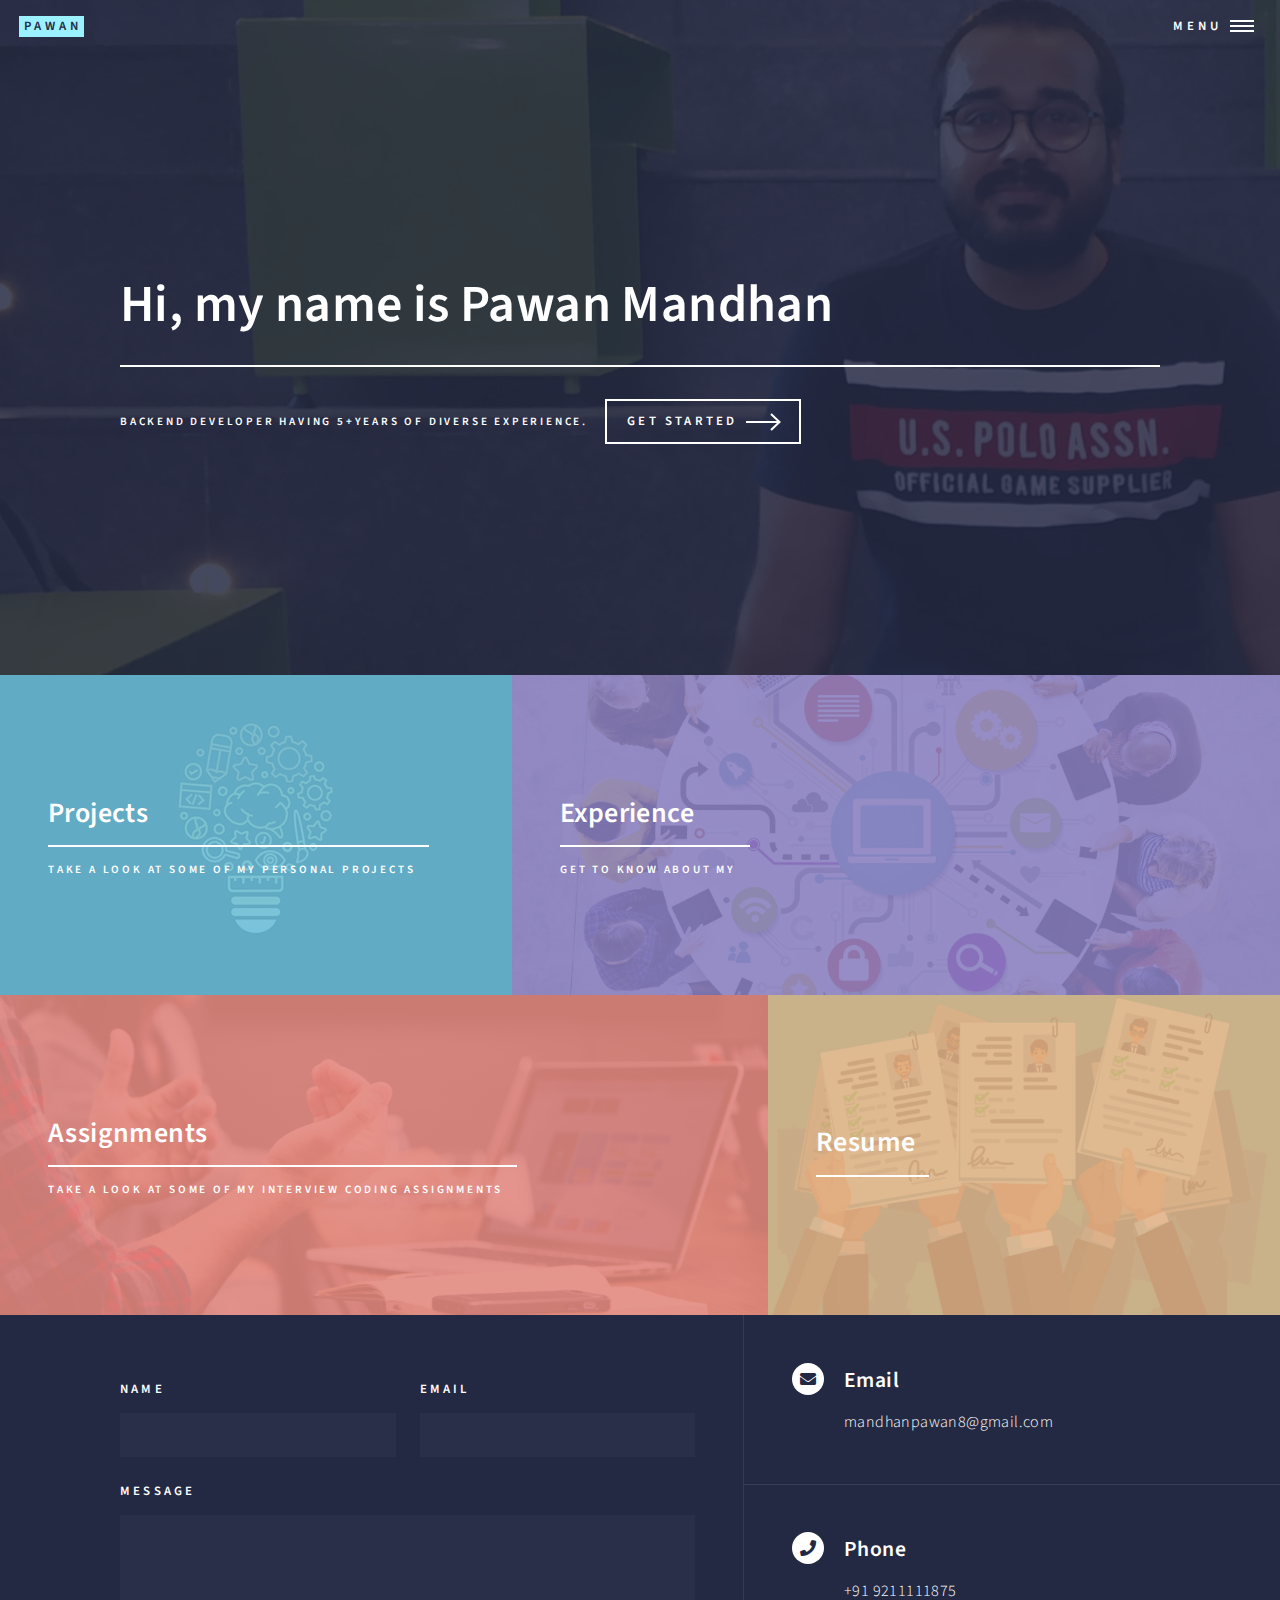
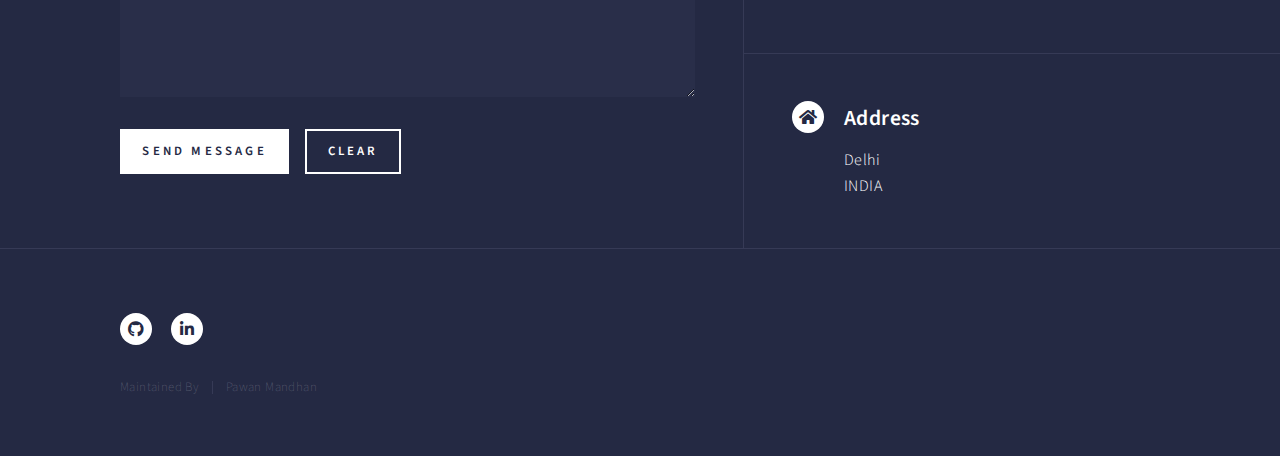
==== commit 444f590c: "front page ready" ====
--- a/index.html
+++ b/index.html
@@ -58,11 +58,11 @@
 							<section id="one" class="tiles">
 								<article>
 									<span class="image">
-										<img src="images/pic01.jpg" alt="" />
+										<img src="images/pic04.jpg" alt="" />
 									</span>
 									<header class="major">
-										<h3><a href="freelancing.html" class="link">Freelancing</a></h3>
-										<p>I have some really interesting full stack Freelanced work to showcase</p>
+										<h3><a href="freelancing.html" class="link">Projects</a></h3>
+										<p>Take a look at some of my personal projects</p>
 									</header>
 								</article>
 								<article>
@@ -70,8 +70,8 @@
 										<img src="images/pic05.jpg" alt="" />
 									</span>
 									<header class="major">
-										<h3><a href="contributions.html" class="link">Open Source Contributions</a></h3>
-										<p>I have just started contributing to open source...Take a look!</p>
+										<h3><a href="contributions.html" class="link">Experience</a></h3>
+										<p>Get to know about my </p>
 									</header>
 								</article>
 								<article>
@@ -85,11 +85,10 @@
 								</article>
 								<article>
 									<span class="image">
-										<img src="images/pic04.jpg" alt="" />
+										<img src="images/resume.png" alt="" />
 									</span>
 									<header class="major">
-										<h3><a href="landing.html" class="link">Projects</a></h3>
-										<p>Take a look at some of my personal projects</p>
+										<h3><a href="landing.html" class="link">Resume</a></h3>
 									</header>
 								</article>
 								
@@ -126,7 +125,7 @@
 									<div class="contact-method">
 										<span class="icon solid alt fa-envelope"></span>
 										<h3>Email</h3>
-										<a href="#">mandhanpawan8@gmail.com</a>
+										<span>mandhanpawan8@gmail.com</span>
 									</div>
 								</section>
 								<section>
